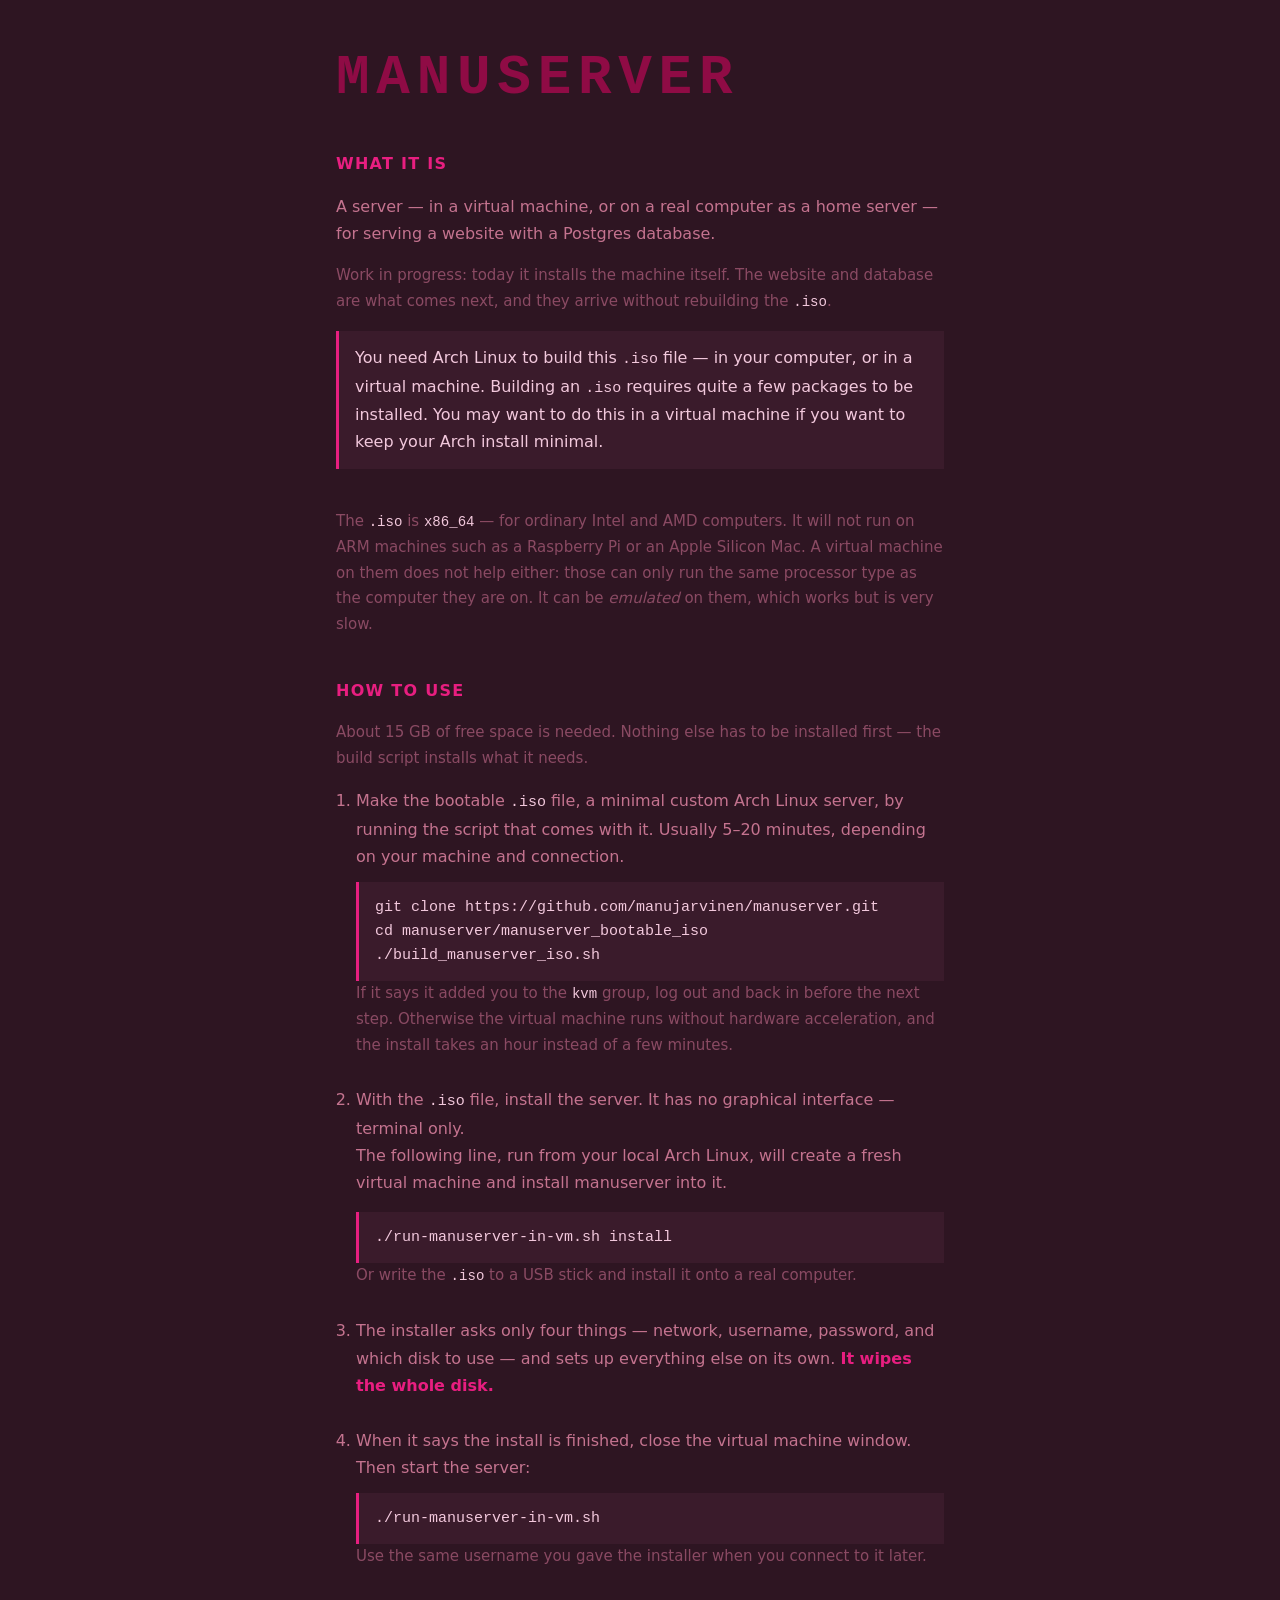
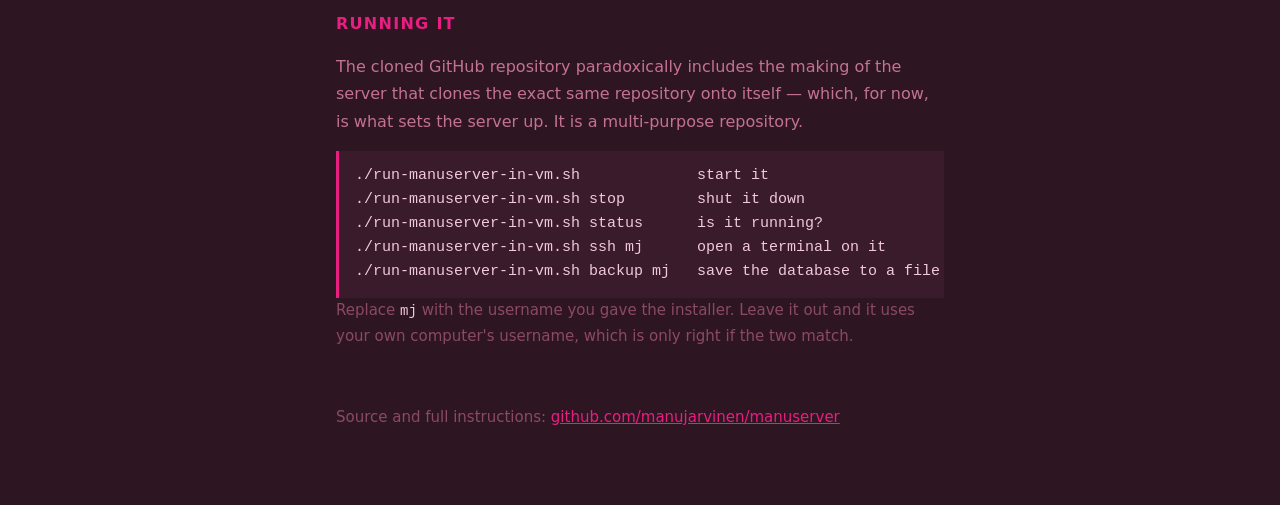
==== manuserver-website/index.html @ 054c1f17 "Promo page: a VM on an ARM machine will not run this either Saying only "not ARM" invites the obviou" ====
<!doctype html>
<html lang="en">
<head>
<meta charset="utf-8">
<meta name="viewport" content="width=device-width, initial-scale=1">
<title>manuserver</title>
<style>
  :root {
    --bg: #2E1522;
    --panel: #3A1B2B;
    --logo: #8F0B45;
    --body: #C4738F;
    --heading: #E81E80;
    --code: #F2C8DC;
    --dim: #8A4A63;
  }
  * { box-sizing: border-box; }
  body {
    margin: 0;
    padding: 3rem 1.25rem 5rem;
    background: var(--bg);
    color: var(--body);
    font: 1rem/1.7 system-ui, -apple-system, "Segoe UI", Roboto, sans-serif;
  }
  main { max-width: 38rem; margin: 0 auto; }

  h1 {
    margin: 0 0 2.5rem;
    color: var(--logo);
    font-family: ui-monospace, SFMono-Regular, Menlo, Consolas, monospace;
    font-size: clamp(2rem, 10vw, 3.5rem);
    letter-spacing: 0.12em;
    line-height: 1.1;
  }
  h2 {
    margin: 2.5rem 0 1rem;
    color: var(--heading);
    font-size: 1rem;
    letter-spacing: 0.08em;
    text-transform: uppercase;
  }
  p { margin: 0 0 1rem; }
  ol { margin: 0; padding-left: 1.25rem; }
  ol > li { margin-bottom: 1.75rem; }

  /* Commands you type. Monospace, and scrollable rather than wrapped, so a
     long command is never silently broken across lines. */
  pre {
    margin: 0.75rem 0 0;
    padding: 0.85rem 1rem;
    overflow-x: auto;
    background: var(--panel);
    border-left: 3px solid var(--heading);
    color: var(--code);
    font-family: ui-monospace, SFMono-Regular, Menlo, Consolas, monospace;
    font-size: 0.9375rem;
    line-height: 1.6;
  }
  code {
    color: var(--code);
    font-family: ui-monospace, SFMono-Regular, Menlo, Consolas, monospace;
    font-size: 0.9375em;
  }
  strong { color: var(--heading); font-weight: 700; }
  /* The one prerequisite, stated before anything else is read. */
  .requirement {
    margin: 0 0 2.5rem;
    padding: 0.85rem 1rem;
    background: var(--panel);
    border-left: 3px solid var(--heading);
    color: var(--code);
  }
  .note { color: var(--dim); font-size: 0.9375rem; }
  footer { margin-top: 3.5rem; color: var(--dim); font-size: 0.9375rem; }
  a { color: var(--heading); }
</style>
</head>
<body>
<main>

  <h1>MANUSERVER</h1>

  <h2>What it is</h2>
  <p>
    A server — in a virtual machine, or on a real computer as a home server —
    for serving a website with a Postgres database.
  </p>
  <p class="note">
    Work in progress: today it installs the machine itself. The website and
    database are what comes next, and they arrive without rebuilding the
    <code>.iso</code>.
  </p>

  <p class="requirement">
    You need Arch Linux to build this <code>.iso</code> file — in your
    computer, or in a virtual machine. Building an <code>.iso</code> requires
    quite a few packages to be installed. You may want to do this in a virtual
    machine if you want to keep your Arch install minimal.
  </p>
  <p class="note">
    The <code>.iso</code> is <code>x86_64</code> — for ordinary Intel and AMD
    computers. It will not run on ARM machines such as a Raspberry Pi or an
    Apple Silicon Mac. A virtual machine on them does not help either: those
    can only run the same processor type as the computer they are on. It can
    be <em>emulated</em> on them, which works but is very slow.
  </p>

  <h2>How to use</h2>
  <p class="note">
    About 15 GB of free space is needed. Nothing else has to be installed
    first — the build script installs what it needs.
  </p>
  <ol>
    <li>
      Make the bootable <code>.iso</code> file, a minimal custom Arch Linux
      server, by running the script that comes with it. Usually 5–20 minutes,
      depending on your machine and connection.
<pre>git clone https://github.com/manujarvinen/manuserver.git
cd manuserver/manuserver_bootable_iso
./build_manuserver_iso.sh</pre>
      <p class="note">
        If it says it added you to the <code>kvm</code> group, log out and back
        in before the next step. Otherwise the virtual machine runs without
        hardware acceleration, and the install takes an hour instead of a few
        minutes.
      </p>
    </li>
    <li>
      With the <code>.iso</code> file, install the server. It has no graphical
      interface — terminal only.
      <p>
        The following line, run from your local Arch Linux, will create a
        fresh virtual machine and install manuserver into it.
      </p>
<pre>./run-manuserver-in-vm.sh install</pre>
      <p class="note">
        Or write the <code>.iso</code> to a USB stick and install it onto a
        real computer.
      </p>
    </li>
    <li>
      The installer asks only four things — network, username, password, and
      which disk to use — and sets up everything else on its own.
      <strong>It wipes the whole disk.</strong>
    </li>
    <li>
      When it says the install is finished, close the virtual machine window.
      Then start the server:
<pre>./run-manuserver-in-vm.sh</pre>
      <p class="note">
        Use the same username you gave the installer when you connect to it
        later.
      </p>
    </li>
  </ol>

  <h2>Running it</h2>
  <p>
    The cloned GitHub repository paradoxically includes the making of the
    server that clones the exact same repository onto itself — which, for now,
    is what sets the server up. It is a multi-purpose repository.
  </p>
<pre>./run-manuserver-in-vm.sh             start it
./run-manuserver-in-vm.sh stop        shut it down
./run-manuserver-in-vm.sh status      is it running?
./run-manuserver-in-vm.sh ssh mj      open a terminal on it
./run-manuserver-in-vm.sh backup mj   save the database to a file</pre>
  <p class="note">
    Replace <code>mj</code> with the username you gave the installer. Leave it
    out and it uses your own computer's username, which is only right if the
    two match.
  </p>

  <footer>
    Source and full instructions:
    <a href="https://github.com/manujarvinen/manuserver">github.com/manujarvinen/manuserver</a>
  </footer>

</main>
</body>
</html>
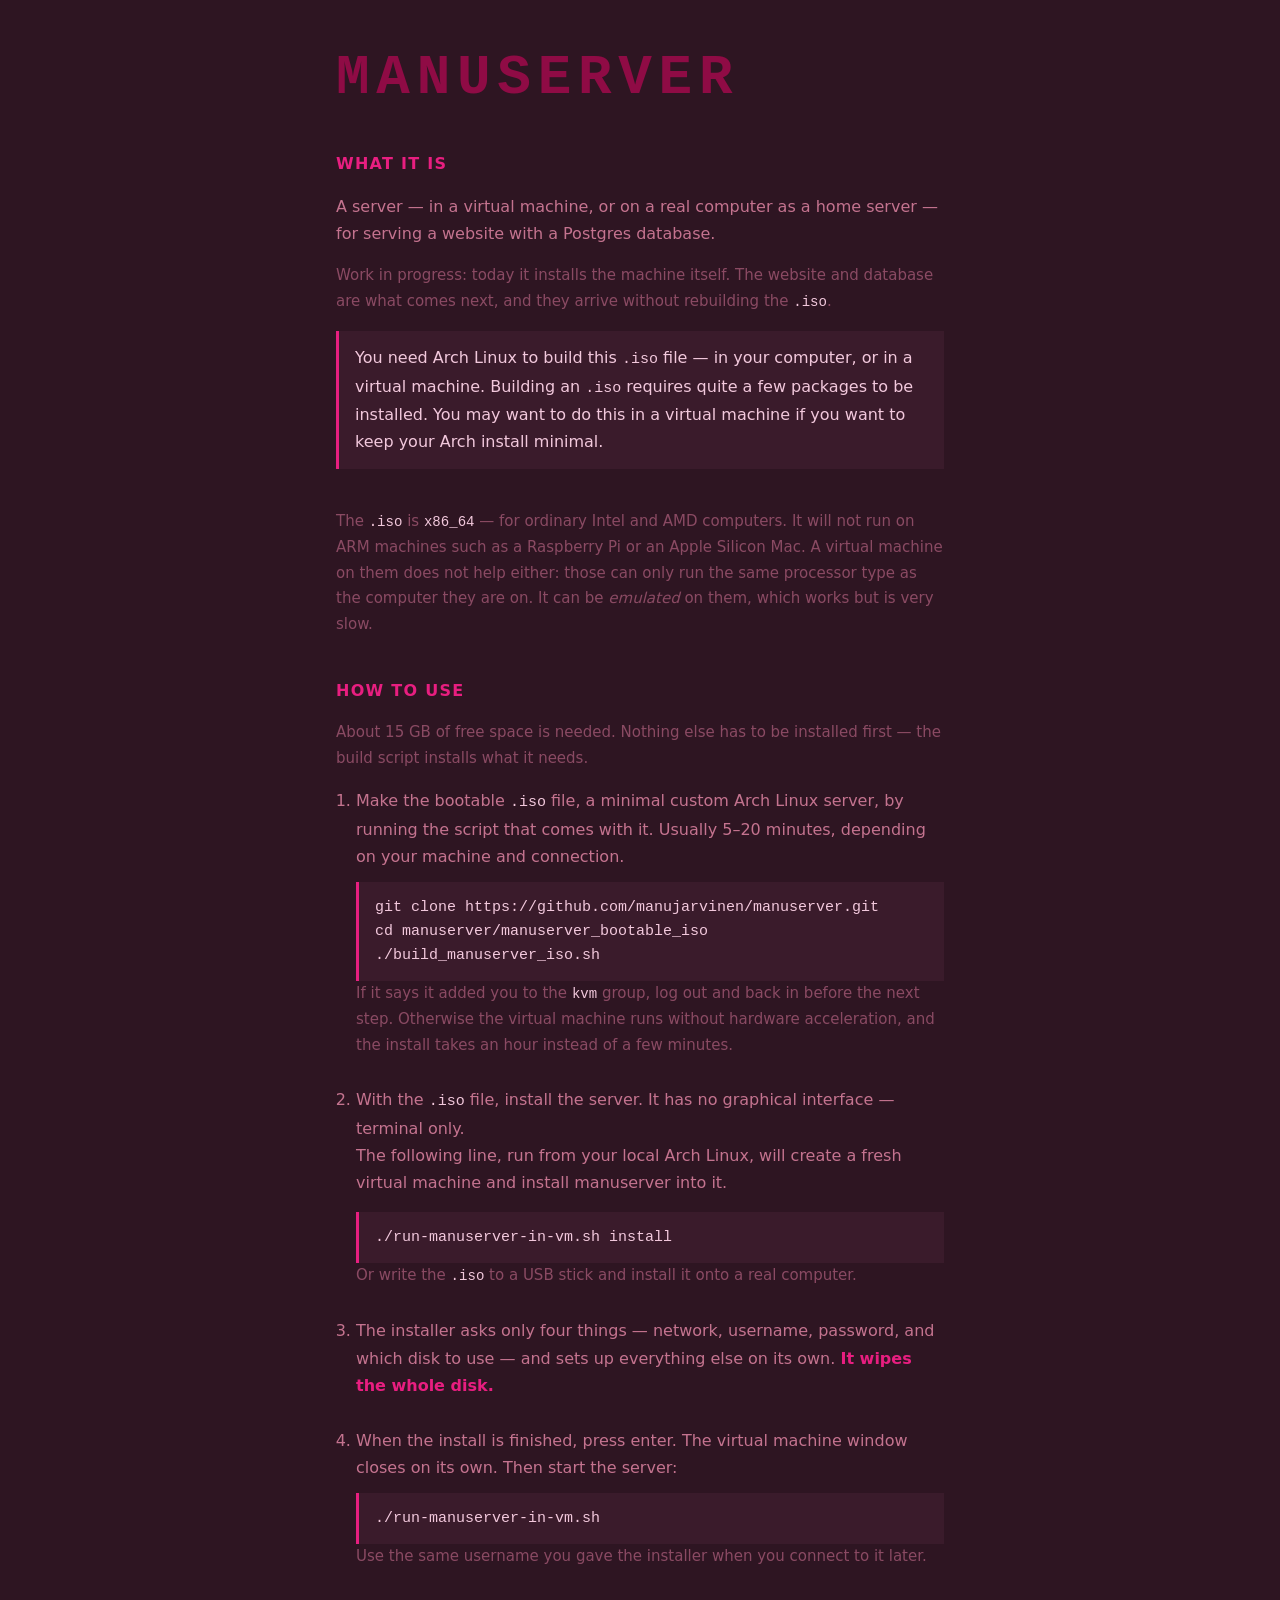
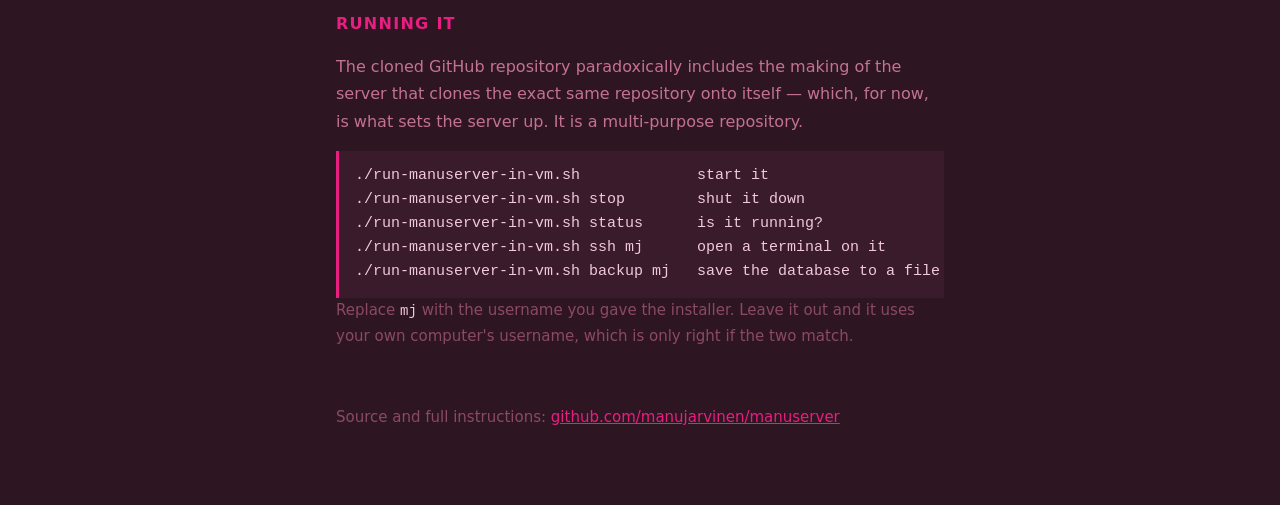
==== commit 634baa23: "Stop the ISO booting again after the install The ISO stays in the virtual drive for the whole instal" ====
--- a/manuserver-website/index.html
+++ b/manuserver-website/index.html
@@ -144,8 +144,8 @@
       <strong>It wipes the whole disk.</strong>
     </li>
     <li>
-      When it says the install is finished, close the virtual machine window.
-      Then start the server:
+      When the install is finished, press enter. The virtual machine window
+      closes on its own. Then start the server:
 <pre>./run-manuserver-in-vm.sh</pre>
       <p class="note">
         Use the same username you gave the installer when you connect to it
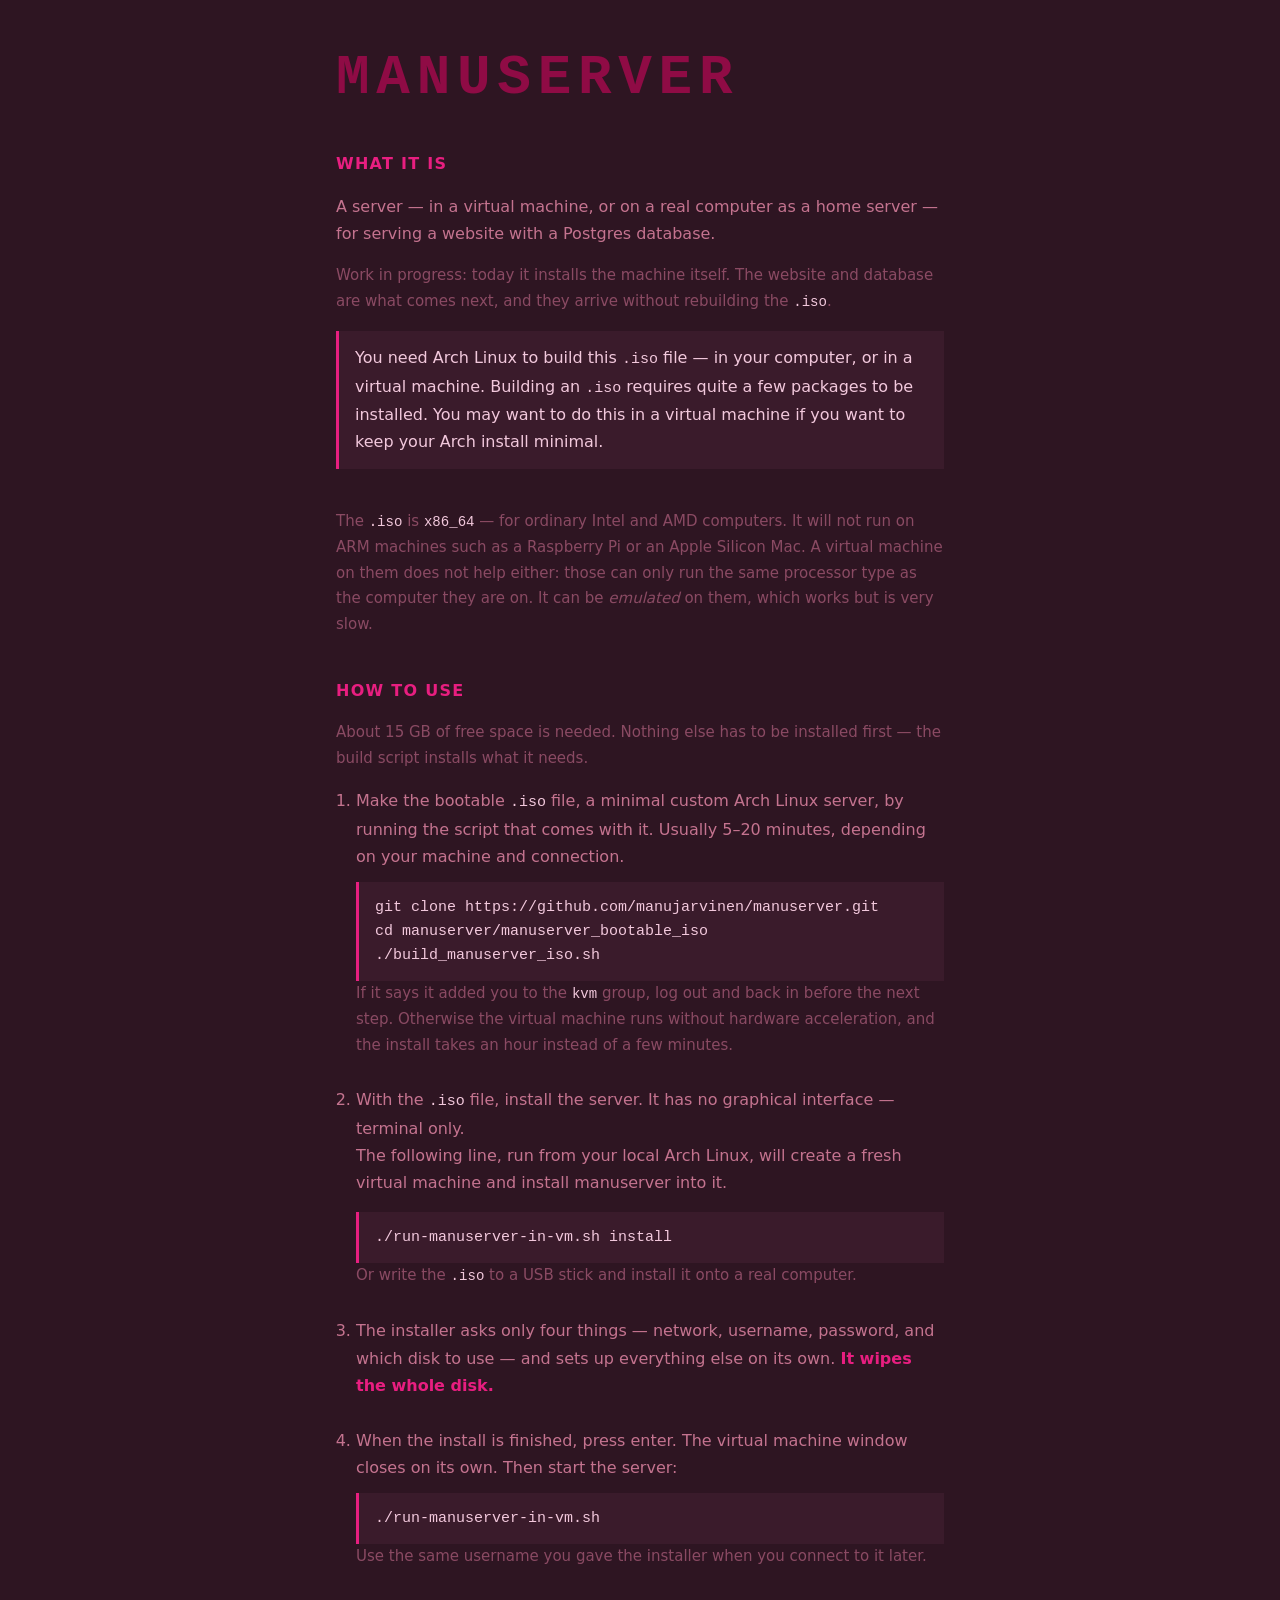
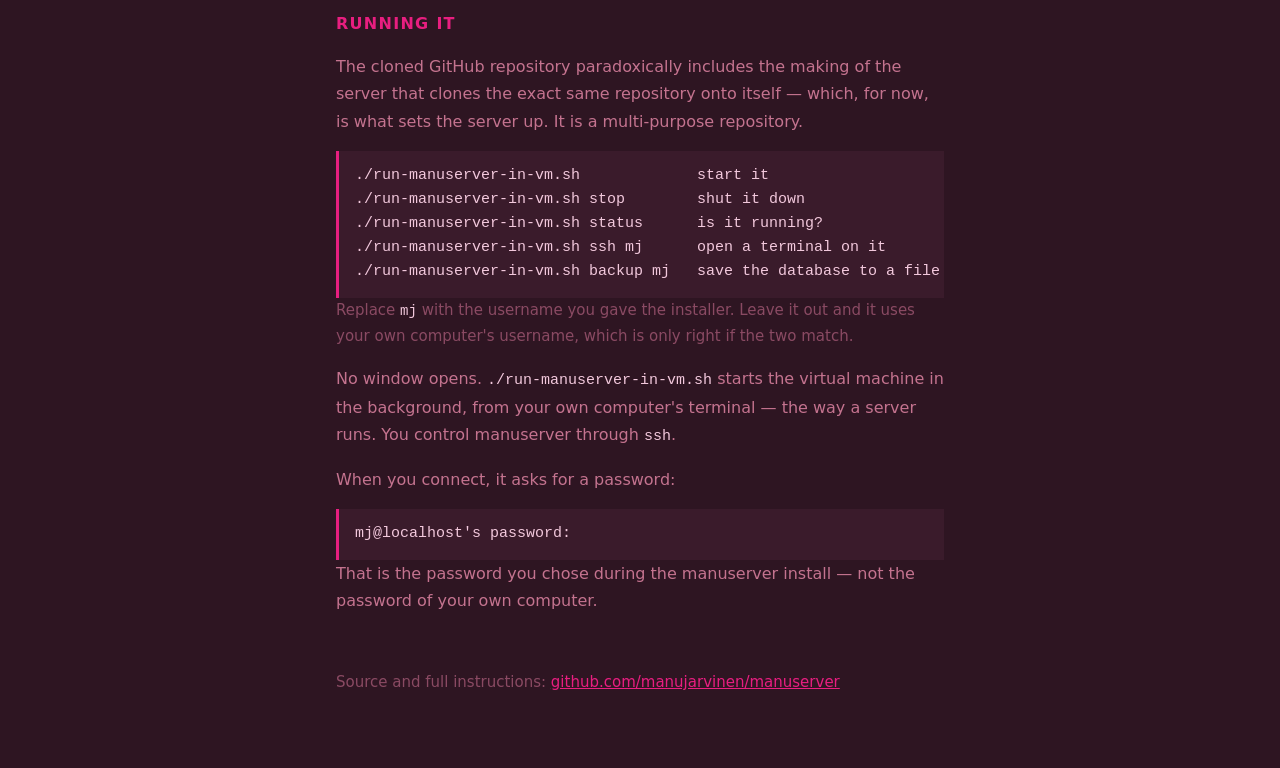
==== commit 06b5f1c9: "Promo page: no window, and whose password ssh wants Two things that look wrong the first time. Nothi" ====
--- a/manuserver-website/index.html
+++ b/manuserver-website/index.html
@@ -171,6 +171,21 @@
     two match.
   </p>
 
+  <p>
+    No window opens. <code>./run-manuserver-in-vm.sh</code> starts the virtual
+    machine in the background, from your own computer's terminal — the way a
+    server runs. You control manuserver through <code>ssh</code>.
+  </p>
+
+  <p>
+    When you connect, it asks for a password:
+  </p>
+<pre>mj@localhost's password:</pre>
+  <p>
+    That is the password you chose during the manuserver install — not the
+    password of your own computer.
+  </p>
+
   <footer>
     Source and full instructions:
     <a href="https://github.com/manujarvinen/manuserver">github.com/manujarvinen/manuserver</a>
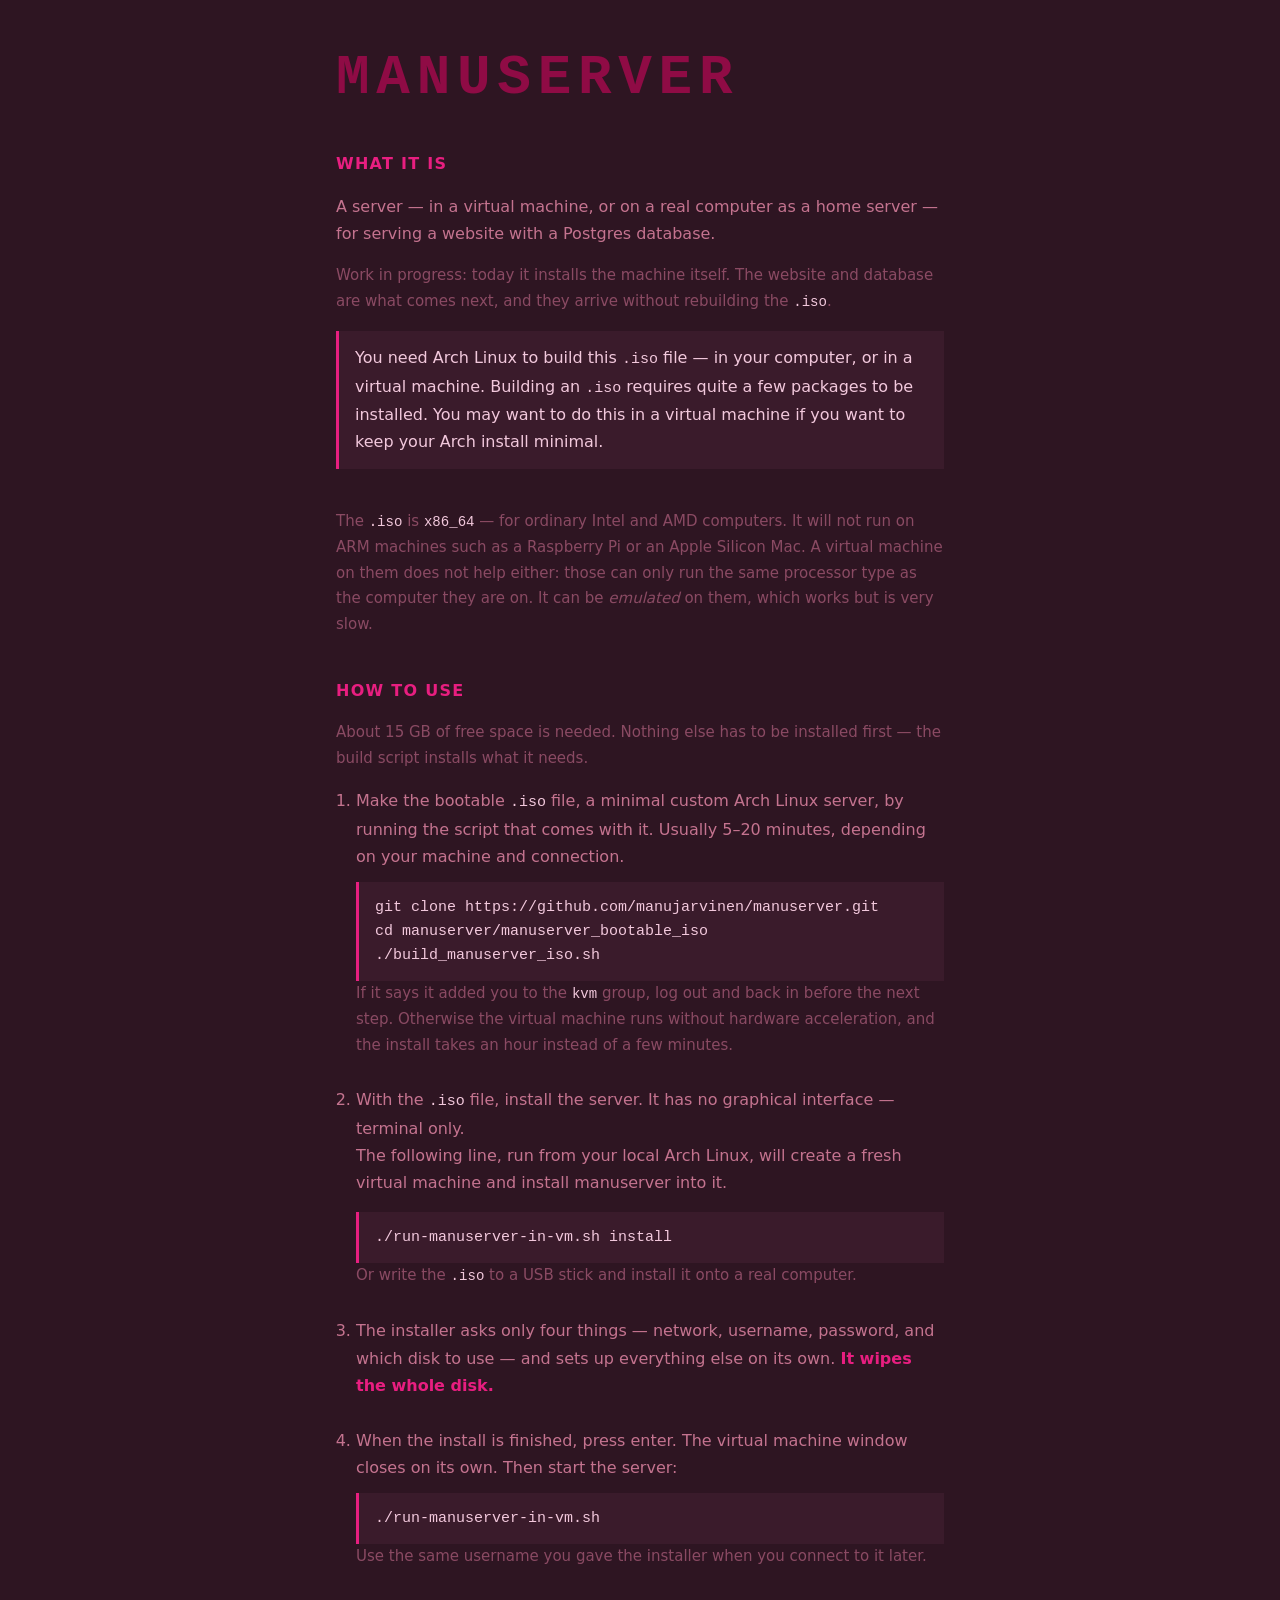
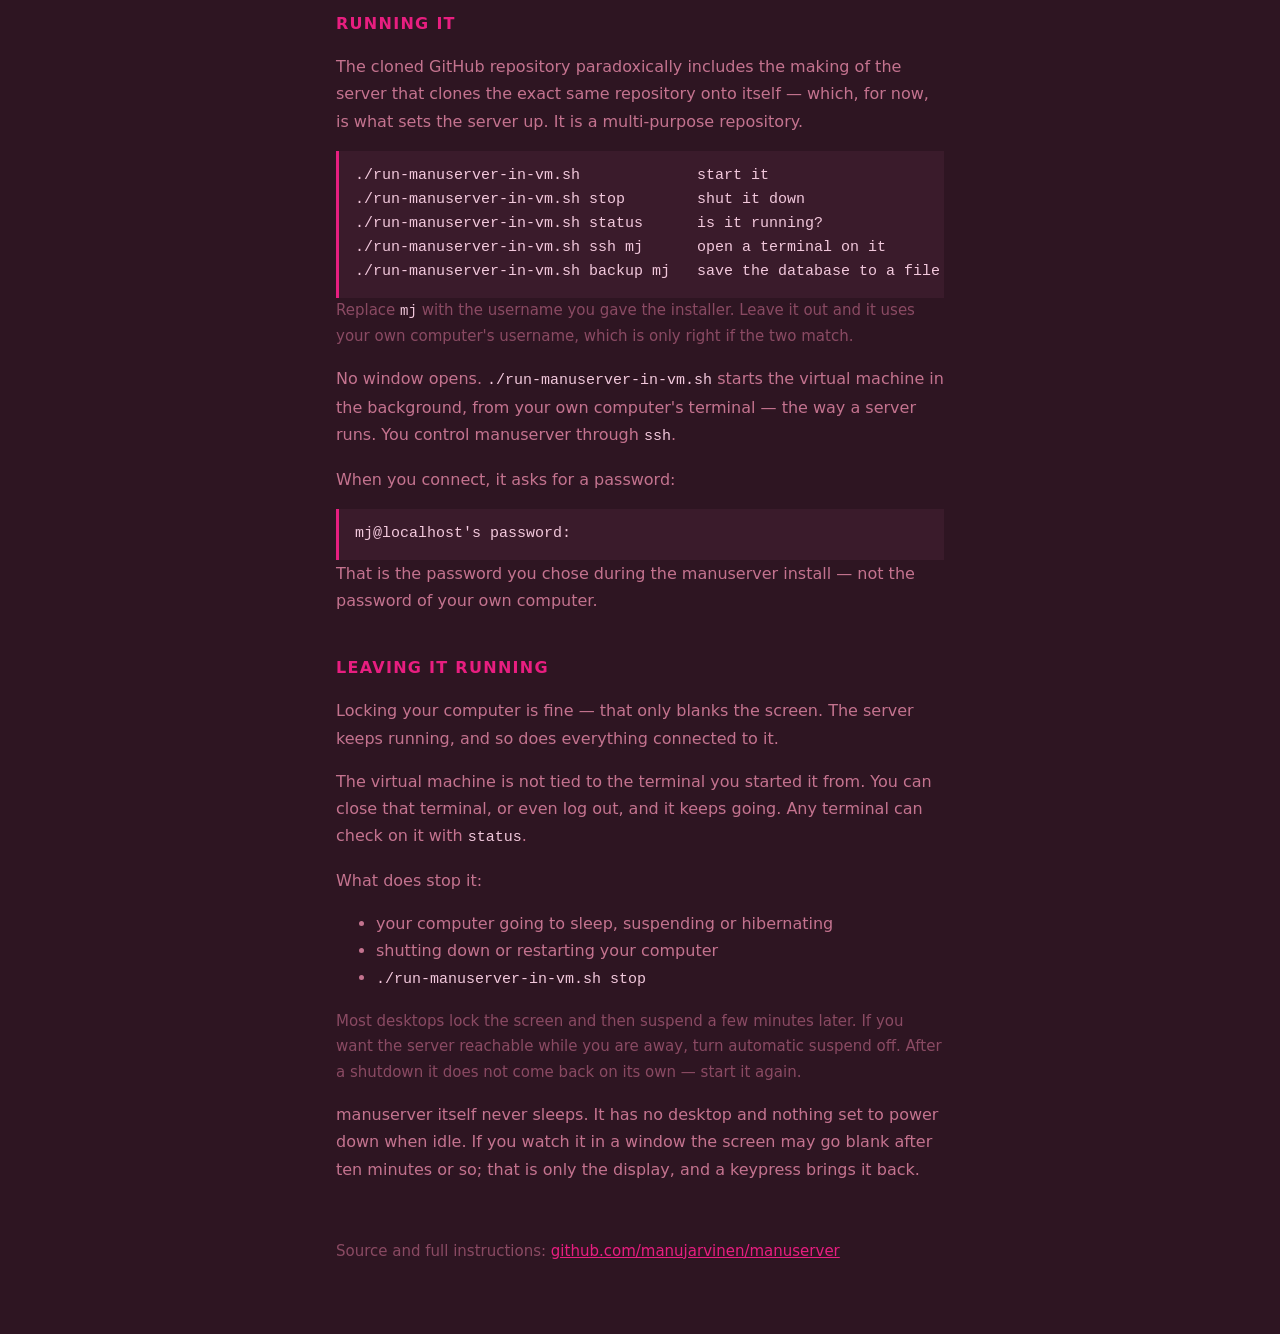
==== commit eef0224d: "Promo page: what keeps the server up, and what takes it down Locking the screen does not stop it, an" ====
--- a/manuserver-website/index.html
+++ b/manuserver-website/index.html
@@ -186,6 +186,33 @@
     password of your own computer.
   </p>
 
+  <h2>Leaving it running</h2>
+  <p>
+    Locking your computer is fine — that only blanks the screen. The server
+    keeps running, and so does everything connected to it.
+  </p>
+  <p>
+    The virtual machine is not tied to the terminal you started it from. You
+    can close that terminal, or even log out, and it keeps going. Any terminal
+    can check on it with <code>status</code>.
+  </p>
+  <p>What does stop it:</p>
+  <ul>
+    <li>your computer going to sleep, suspending or hibernating</li>
+    <li>shutting down or restarting your computer</li>
+    <li><code>./run-manuserver-in-vm.sh stop</code></li>
+  </ul>
+  <p class="note">
+    Most desktops lock the screen and then suspend a few minutes later. If you
+    want the server reachable while you are away, turn automatic suspend off.
+    After a shutdown it does not come back on its own — start it again.
+  </p>
+  <p>
+    manuserver itself never sleeps. It has no desktop and nothing set to power
+    down when idle. If you watch it in a window the screen may go blank after
+    ten minutes or so; that is only the display, and a keypress brings it back.
+  </p>
+
   <footer>
     Source and full instructions:
     <a href="https://github.com/manujarvinen/manuserver">github.com/manujarvinen/manuserver</a>
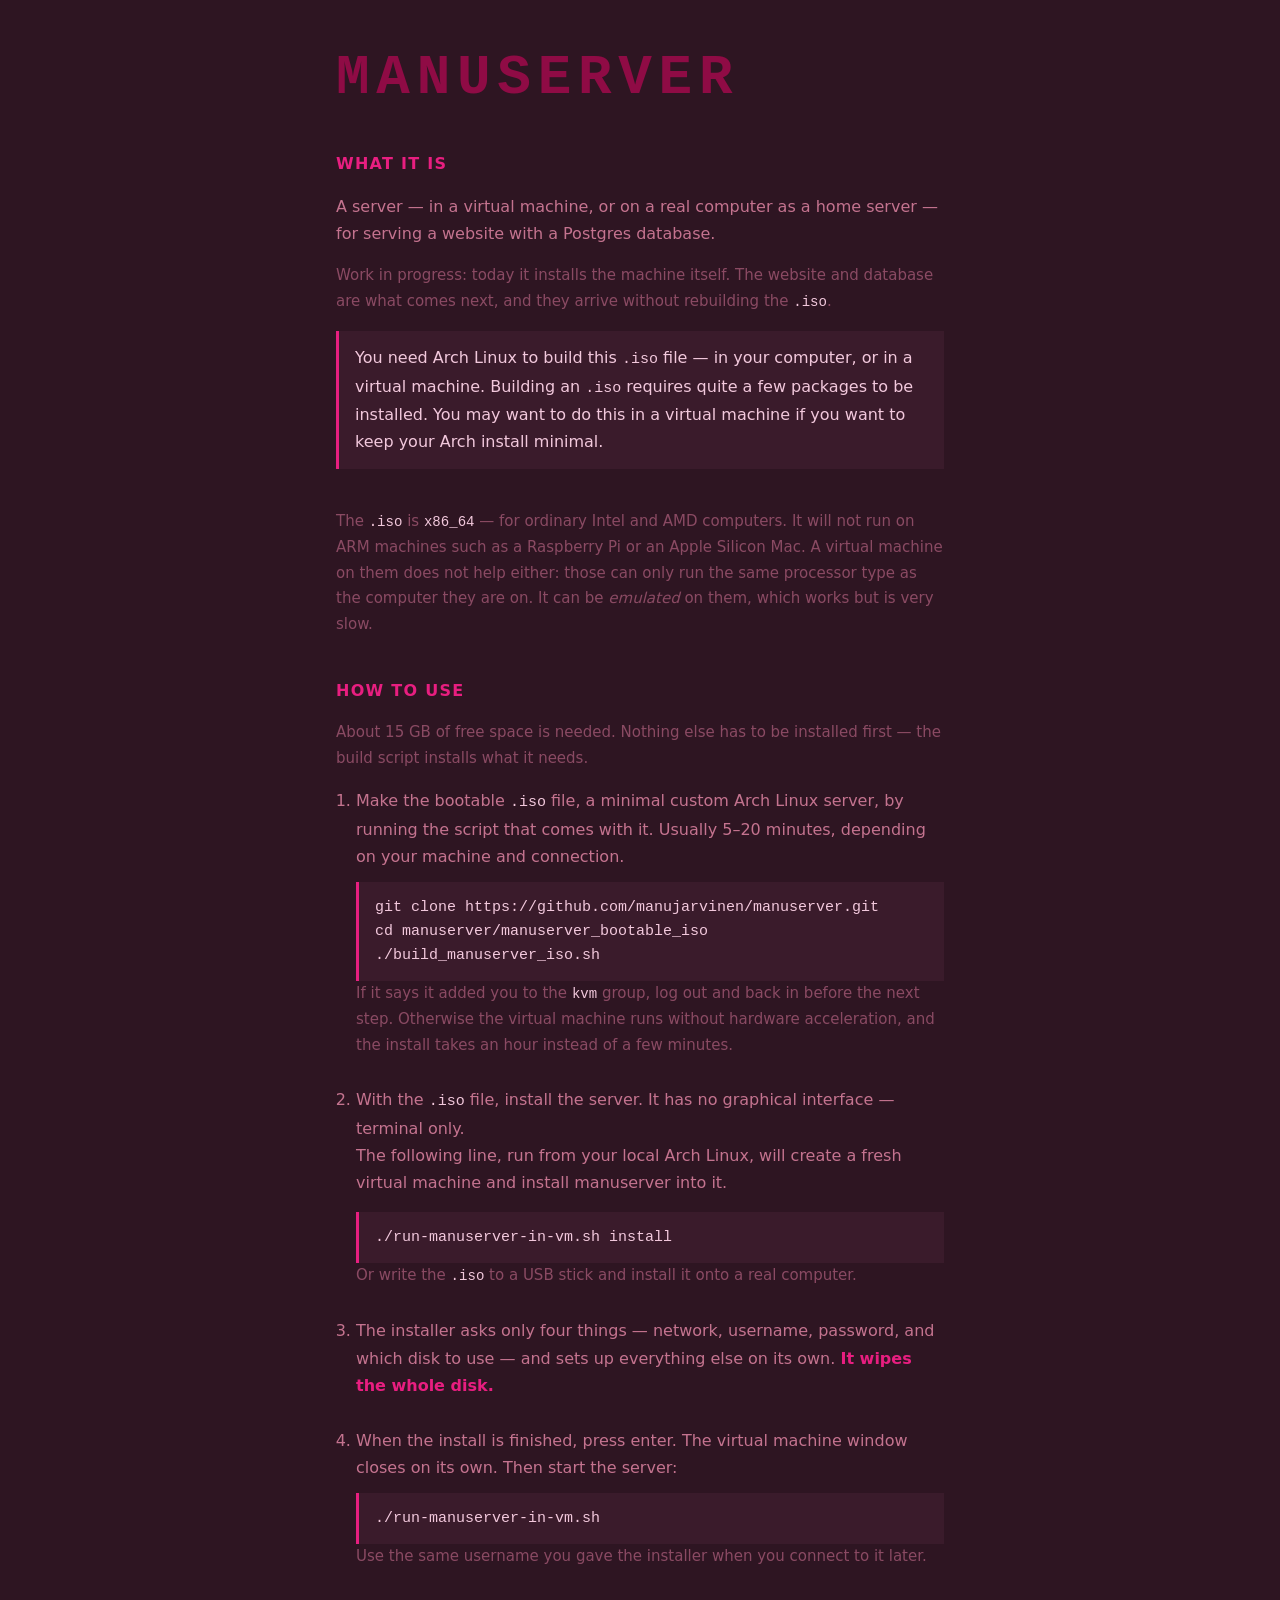
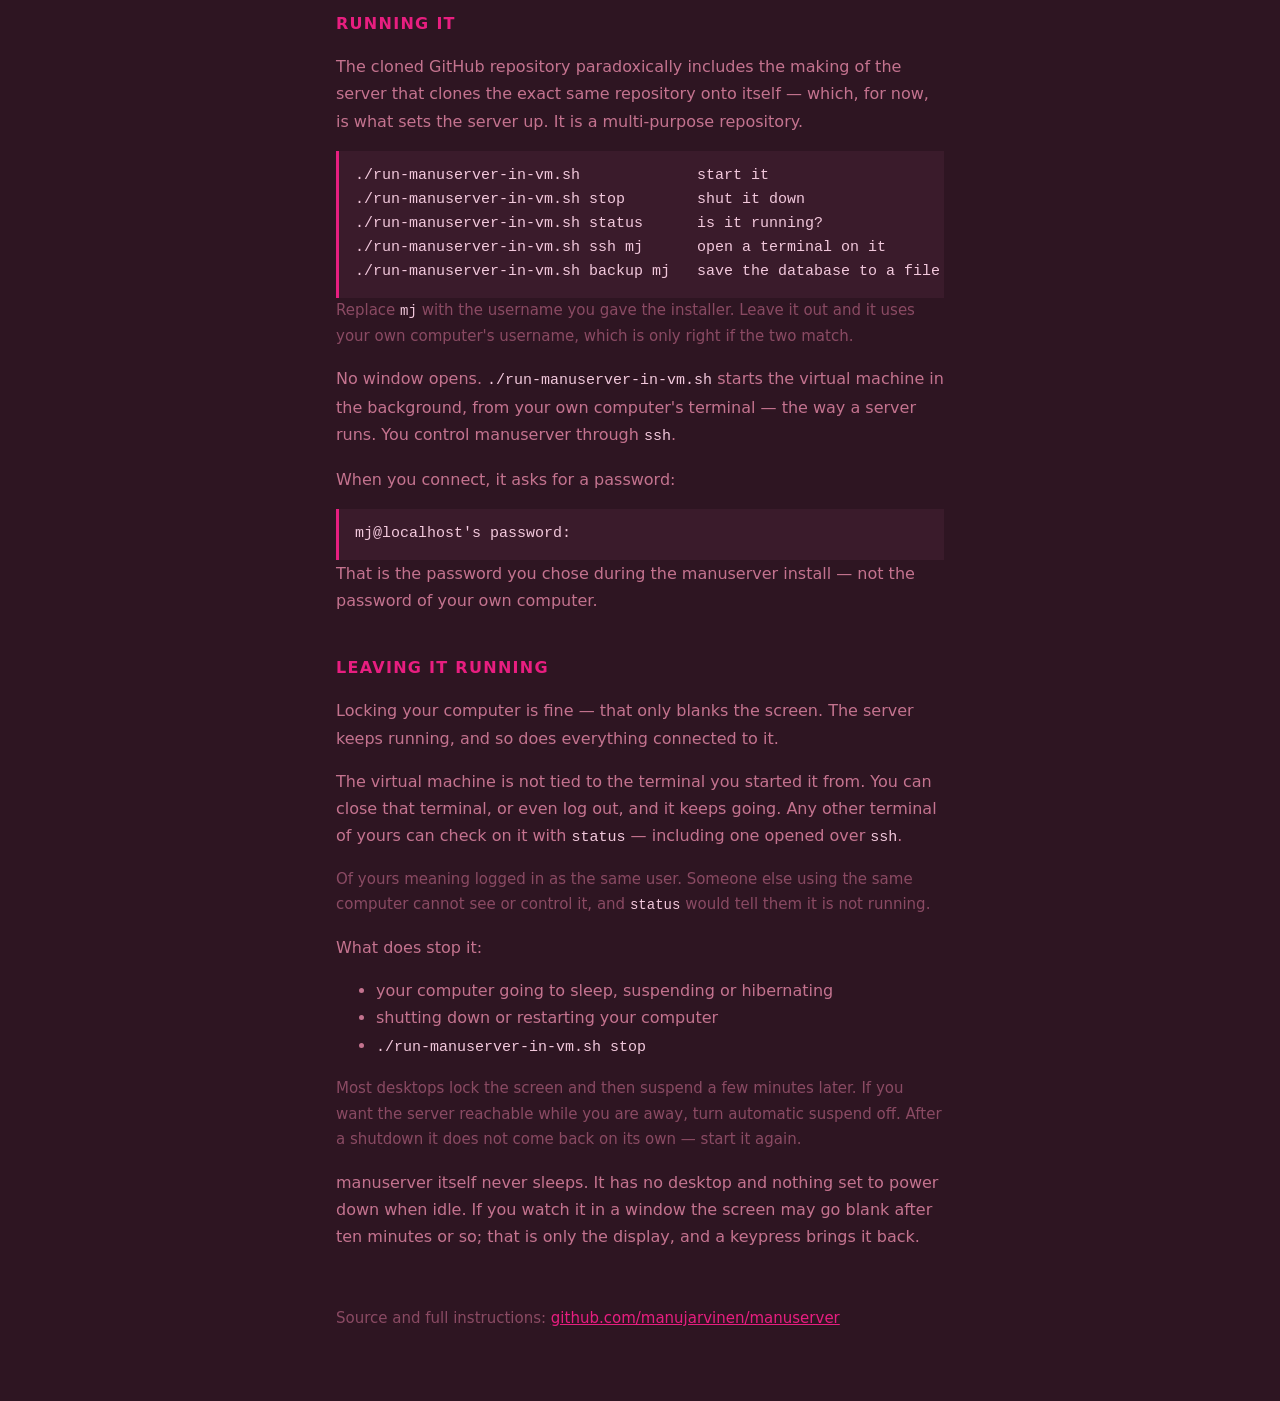
==== commit f8682761: "Promo page: "any terminal" meant any of yours The VM runs as the user who started it, and the status" ====
--- a/manuserver-website/index.html
+++ b/manuserver-website/index.html
@@ -193,8 +193,14 @@
   </p>
   <p>
     The virtual machine is not tied to the terminal you started it from. You
-    can close that terminal, or even log out, and it keeps going. Any terminal
-    can check on it with <code>status</code>.
+    can close that terminal, or even log out, and it keeps going. Any other
+    terminal of yours can check on it with <code>status</code> — including one
+    opened over <code>ssh</code>.
+  </p>
+  <p class="note">
+    Of yours meaning logged in as the same user. Someone else using the same
+    computer cannot see or control it, and <code>status</code> would tell them
+    it is not running.
   </p>
   <p>What does stop it:</p>
   <ul>
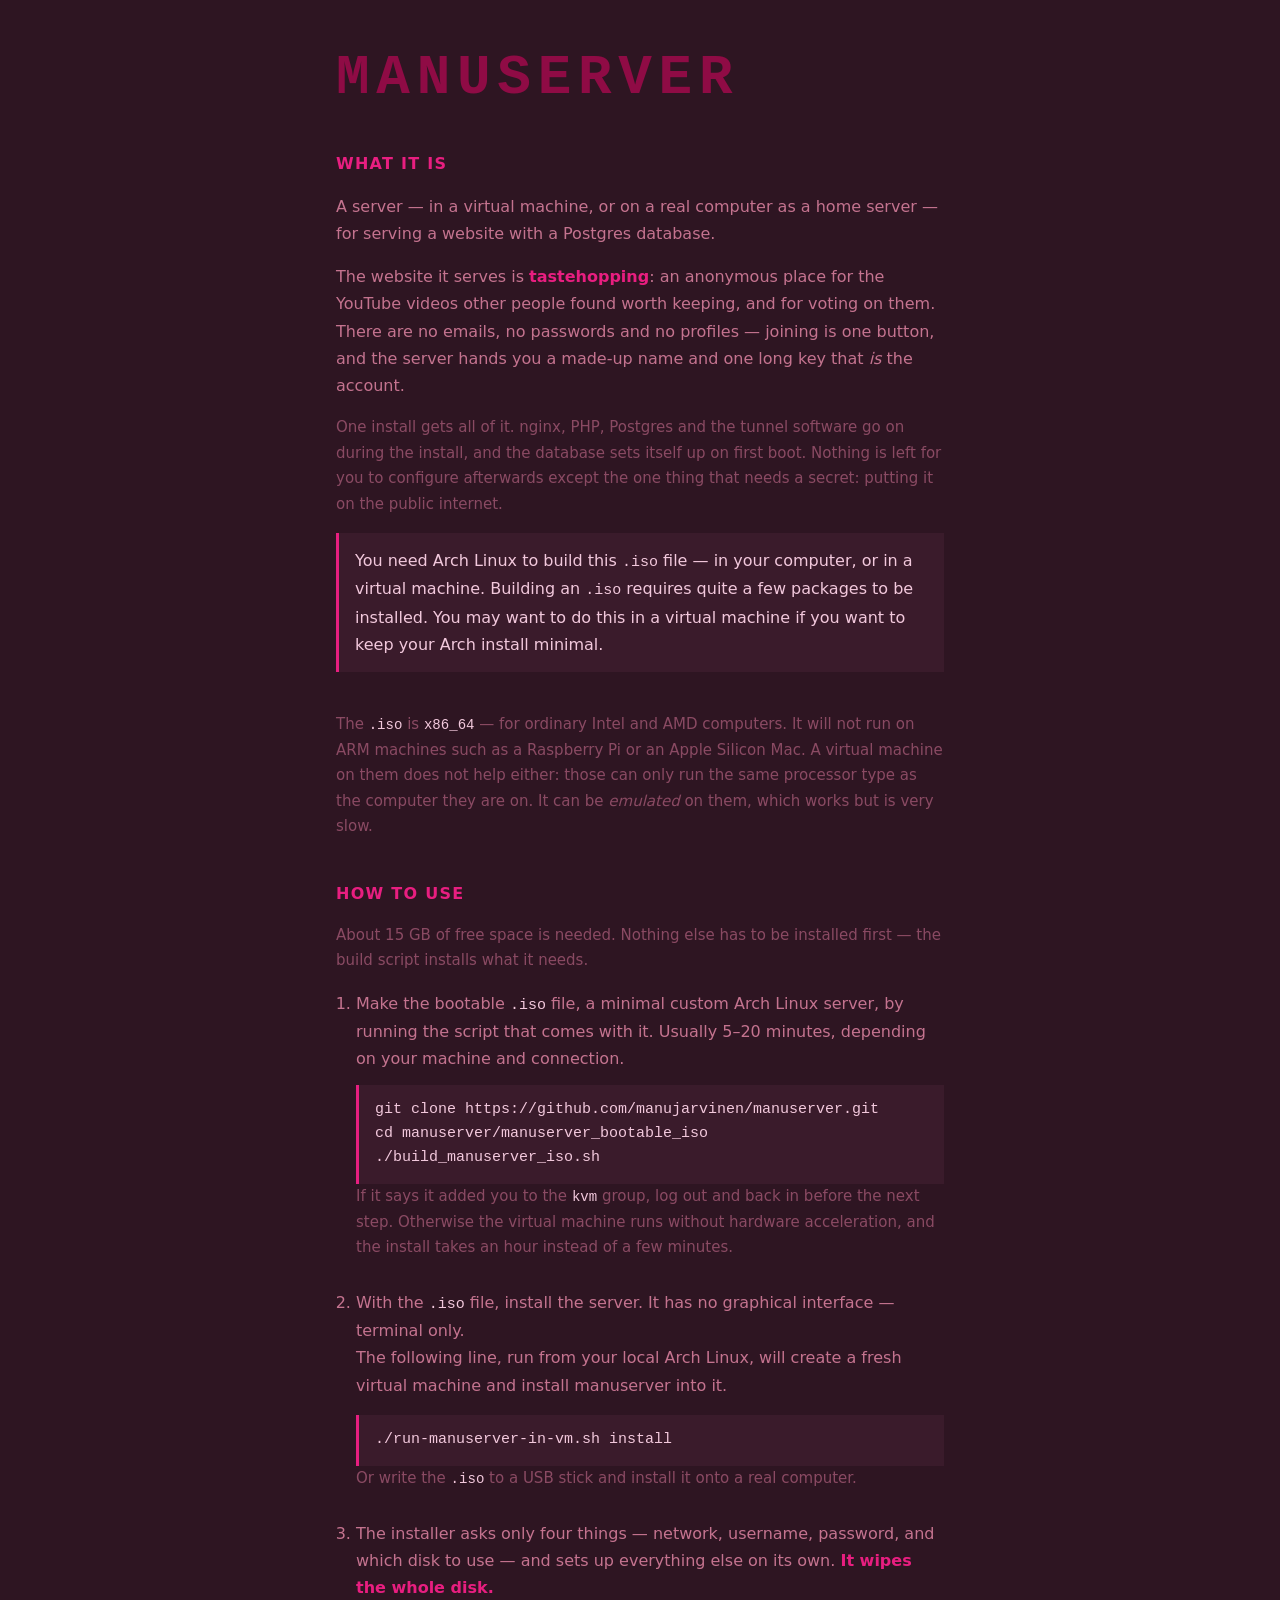
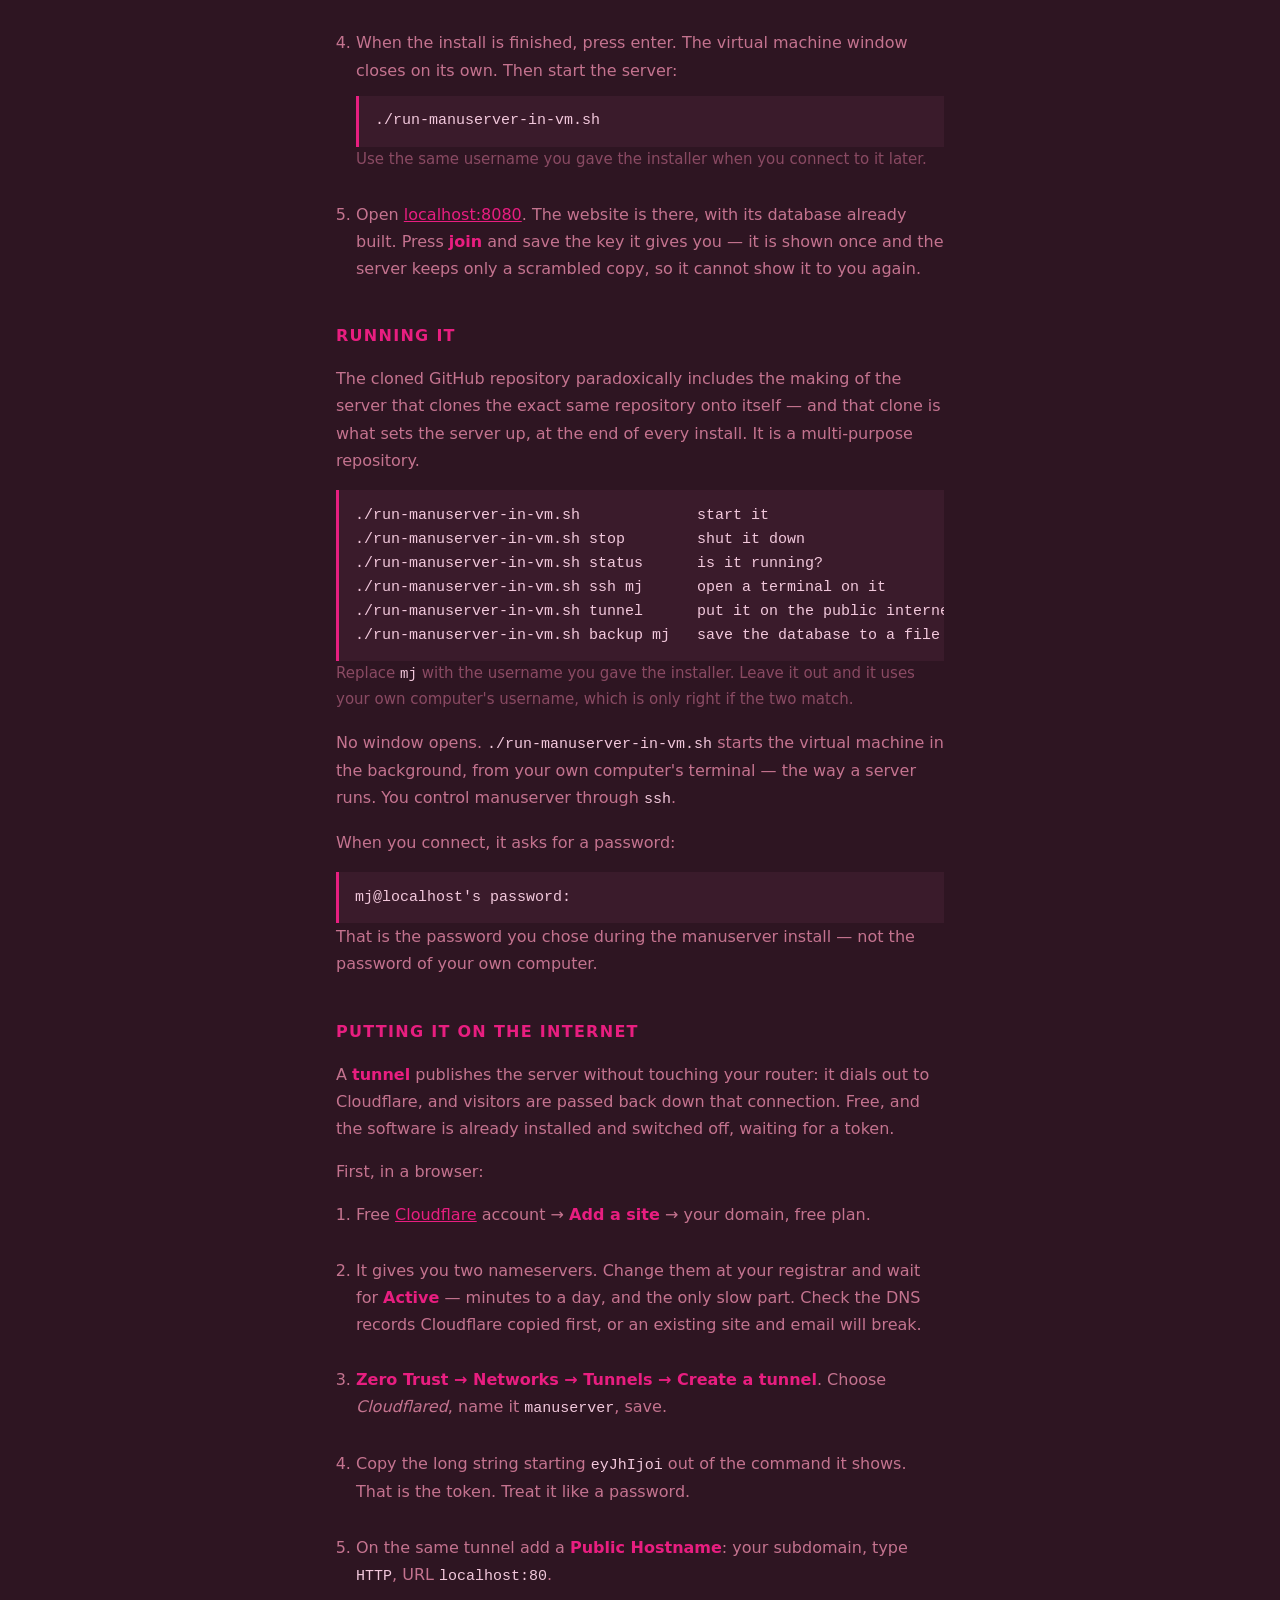
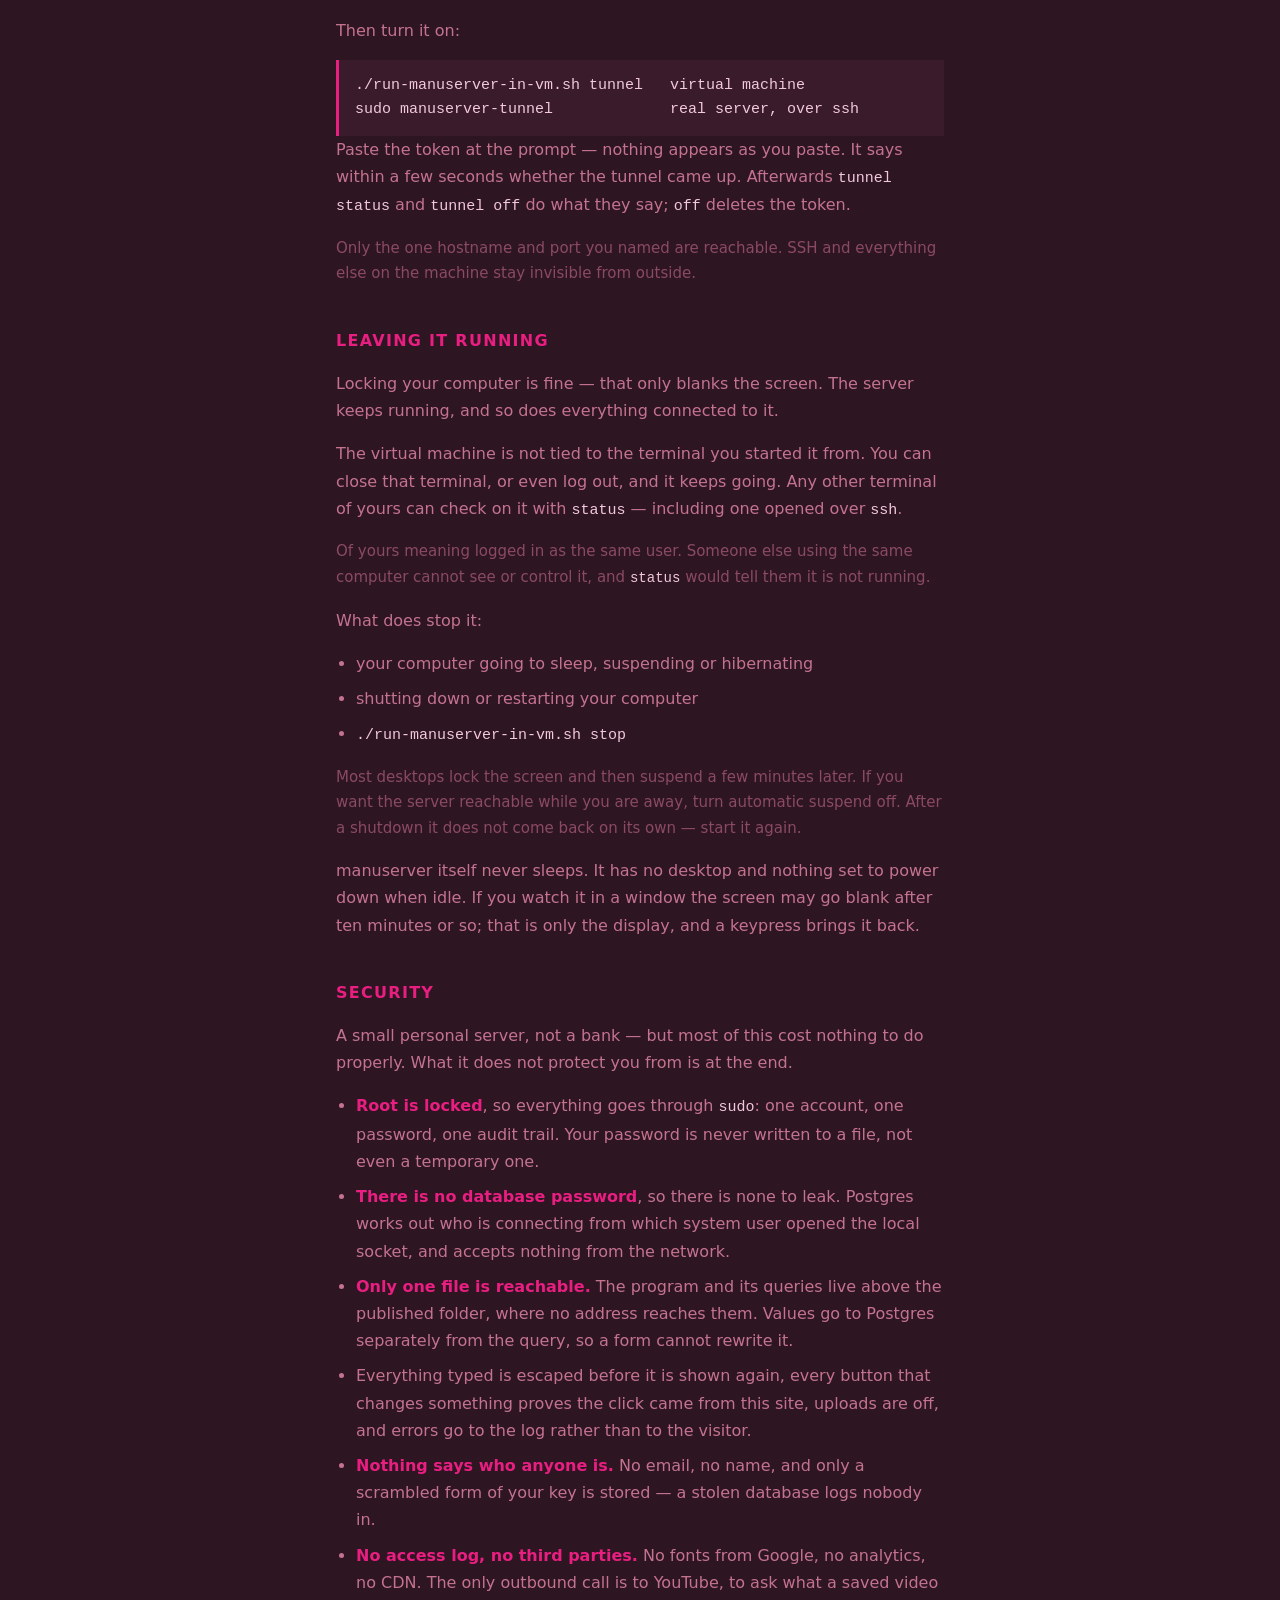
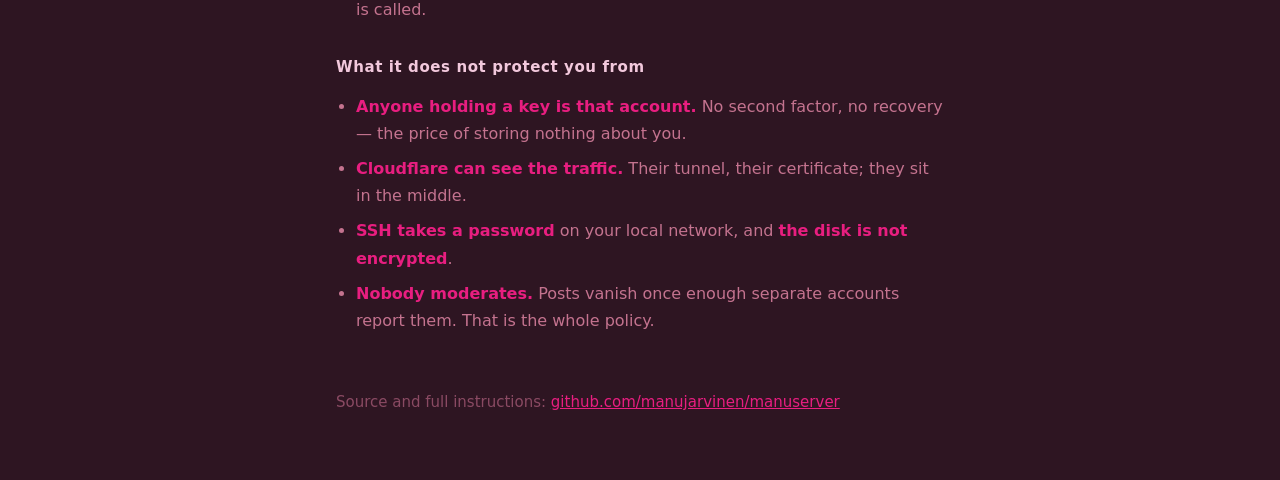
==== commit 1afc384d: "Build tastehopping, and the server that actually runs it The ISO installed bare Arch and stopped. pr" ====
--- a/manuserver-website/index.html
+++ b/manuserver-website/index.html
@@ -3,7 +3,7 @@
 <head>
 <meta charset="utf-8">
 <meta name="viewport" content="width=device-width, initial-scale=1">
-<title>manuserver</title>
+<title>MANUSERVER</title>
 <style>
   :root {
     --bg: #2E1522;
@@ -39,9 +39,17 @@
     letter-spacing: 0.08em;
     text-transform: uppercase;
   }
+  h3 {
+    margin: 2rem 0 0.75rem;
+    color: var(--code);
+    font-size: 0.9375rem;
+    letter-spacing: 0.04em;
+  }
   p { margin: 0 0 1rem; }
   ol { margin: 0; padding-left: 1.25rem; }
   ol > li { margin-bottom: 1.75rem; }
+  ul { margin: 0 0 1rem; padding-left: 1.25rem; }
+  ul > li { margin-bottom: 0.5rem; }
 
   /* Commands you type. Monospace, and scrollable rather than wrapped, so a
      long command is never silently broken across lines. */
@@ -85,10 +93,18 @@
     A server — in a virtual machine, or on a real computer as a home server —
     for serving a website with a Postgres database.
   </p>
-  <p class="note">
-    Work in progress: today it installs the machine itself. The website and
-    database are what comes next, and they arrive without rebuilding the
-    <code>.iso</code>.
+  <p>
+    The website it serves is <strong>tastehopping</strong>: an anonymous place
+    for the YouTube videos other people found worth keeping, and for voting on
+    them. There are no emails, no passwords and no profiles — joining is one
+    button, and the server hands you a made-up name and one long key that
+    <em>is</em> the account.
+  </p>
+  <p class="note">
+    One install gets all of it. nginx, PHP, Postgres and the tunnel software
+    go on during the install, and the database sets itself up on first boot.
+    Nothing is left for you to configure afterwards except the one thing that
+    needs a secret: putting it on the public internet.
   </p>
 
   <p class="requirement">
@@ -152,18 +168,26 @@
         later.
       </p>
     </li>
+    <li>
+      Open <a href="http://localhost:8080">localhost:8080</a>. The website is
+      there, with its database already built. Press <strong>join</strong> and
+      save the key it gives you — it is shown once and the server keeps only a
+      scrambled copy, so it cannot show it to you again.
+    </li>
   </ol>
 
   <h2>Running it</h2>
   <p>
     The cloned GitHub repository paradoxically includes the making of the
-    server that clones the exact same repository onto itself — which, for now,
-    is what sets the server up. It is a multi-purpose repository.
+    server that clones the exact same repository onto itself — and that clone
+    is what sets the server up, at the end of every install. It is a
+    multi-purpose repository.
   </p>
 <pre>./run-manuserver-in-vm.sh             start it
 ./run-manuserver-in-vm.sh stop        shut it down
 ./run-manuserver-in-vm.sh status      is it running?
 ./run-manuserver-in-vm.sh ssh mj      open a terminal on it
+./run-manuserver-in-vm.sh tunnel      put it on the public internet
 ./run-manuserver-in-vm.sh backup mj   save the database to a file</pre>
   <p class="note">
     Replace <code>mj</code> with the username you gave the installer. Leave it
@@ -184,6 +208,54 @@
   <p>
     That is the password you chose during the manuserver install — not the
     password of your own computer.
+  </p>
+
+  <h2>Putting it on the internet</h2>
+  <p>
+    A <strong>tunnel</strong> publishes the server without touching your
+    router: it dials out to Cloudflare, and visitors are passed back down that
+    connection. Free, and the software is already installed and switched off,
+    waiting for a token.
+  </p>
+
+  <p>First, in a browser:</p>
+  <ol>
+    <li>
+      Free <a href="https://cloudflare.com">Cloudflare</a> account →
+      <strong>Add a site</strong> → your domain, free plan.
+    </li>
+    <li>
+      It gives you two nameservers. Change them at your registrar and wait for
+      <strong>Active</strong> — minutes to a day, and the only slow part. Check
+      the DNS records Cloudflare copied first, or an existing site and email
+      will break.
+    </li>
+    <li>
+      <strong>Zero Trust → Networks → Tunnels → Create a tunnel</strong>.
+      Choose <em>Cloudflared</em>, name it <code>manuserver</code>, save.
+    </li>
+    <li>
+      Copy the long string starting <code>eyJhIjoi</code> out of the command it
+      shows. That is the token. Treat it like a password.
+    </li>
+    <li>
+      On the same tunnel add a <strong>Public Hostname</strong>: your
+      subdomain, type <code>HTTP</code>, URL <code>localhost:80</code>.
+    </li>
+  </ol>
+
+  <p>Then turn it on:</p>
+<pre>./run-manuserver-in-vm.sh tunnel   virtual machine
+sudo manuserver-tunnel             real server, over ssh</pre>
+  <p>
+    Paste the token at the prompt — nothing appears as you paste. It says
+    within a few seconds whether the tunnel came up. Afterwards
+    <code>tunnel status</code> and <code>tunnel off</code> do what they say;
+    <code>off</code> deletes the token.
+  </p>
+  <p class="note">
+    Only the one hostname and port you named are reachable. SSH and everything
+    else on the machine stay invisible from outside.
   </p>
 
   <h2>Leaving it running</h2>
@@ -219,6 +291,64 @@
     ten minutes or so; that is only the display, and a keypress brings it back.
   </p>
 
+  <h2>Security</h2>
+  <p>
+    A small personal server, not a bank — but most of this cost nothing to do
+    properly. What it does not protect you from is at the end.
+  </p>
+
+  <ul>
+    <li>
+      <strong>Root is locked</strong>, so everything goes through
+      <code>sudo</code>: one account, one password, one audit trail. Your
+      password is never written to a file, not even a temporary one.
+    </li>
+    <li>
+      <strong>There is no database password</strong>, so there is none to leak.
+      Postgres works out who is connecting from which system user opened the
+      local socket, and accepts nothing from the network.
+    </li>
+    <li>
+      <strong>Only one file is reachable.</strong> The program and its queries
+      live above the published folder, where no address reaches them. Values go
+      to Postgres separately from the query, so a form cannot rewrite it.
+    </li>
+    <li>
+      Everything typed is escaped before it is shown again, every button that
+      changes something proves the click came from this site, uploads are off,
+      and errors go to the log rather than to the visitor.
+    </li>
+    <li>
+      <strong>Nothing says who anyone is.</strong> No email, no name, and only
+      a scrambled form of your key is stored — a stolen database logs nobody in.
+    </li>
+    <li>
+      <strong>No access log, no third parties.</strong> No fonts from Google,
+      no analytics, no CDN. The only outbound call is to YouTube, to ask what a
+      saved video is called.
+    </li>
+  </ul>
+
+  <h3>What it does not protect you from</h3>
+  <ul>
+    <li>
+      <strong>Anyone holding a key is that account.</strong> No second factor,
+      no recovery — the price of storing nothing about you.
+    </li>
+    <li>
+      <strong>Cloudflare can see the traffic.</strong> Their tunnel, their
+      certificate; they sit in the middle.
+    </li>
+    <li>
+      <strong>SSH takes a password</strong> on your local network, and
+      <strong>the disk is not encrypted</strong>.
+    </li>
+    <li>
+      <strong>Nobody moderates.</strong> Posts vanish once enough separate
+      accounts report them. That is the whole policy.
+    </li>
+  </ul>
+
   <footer>
     Source and full instructions:
     <a href="https://github.com/manujarvinen/manuserver">github.com/manujarvinen/manuserver</a>
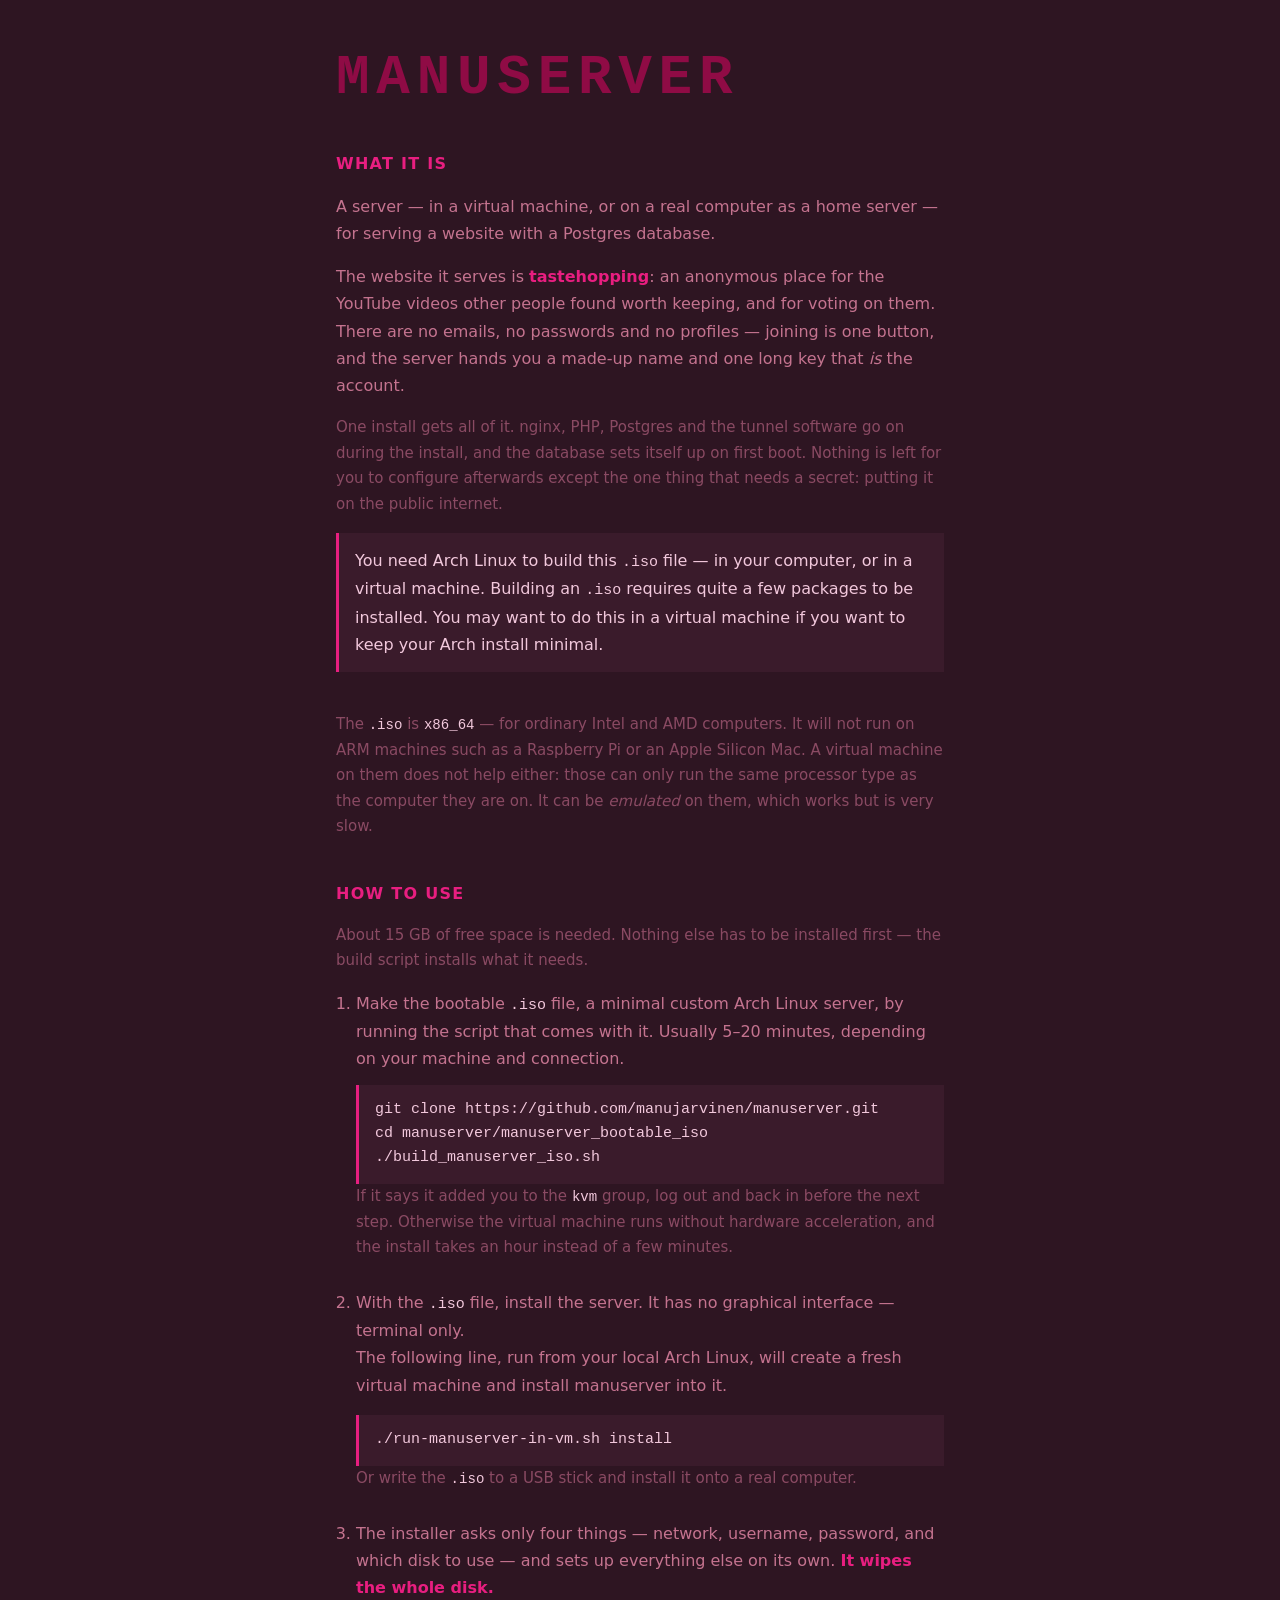
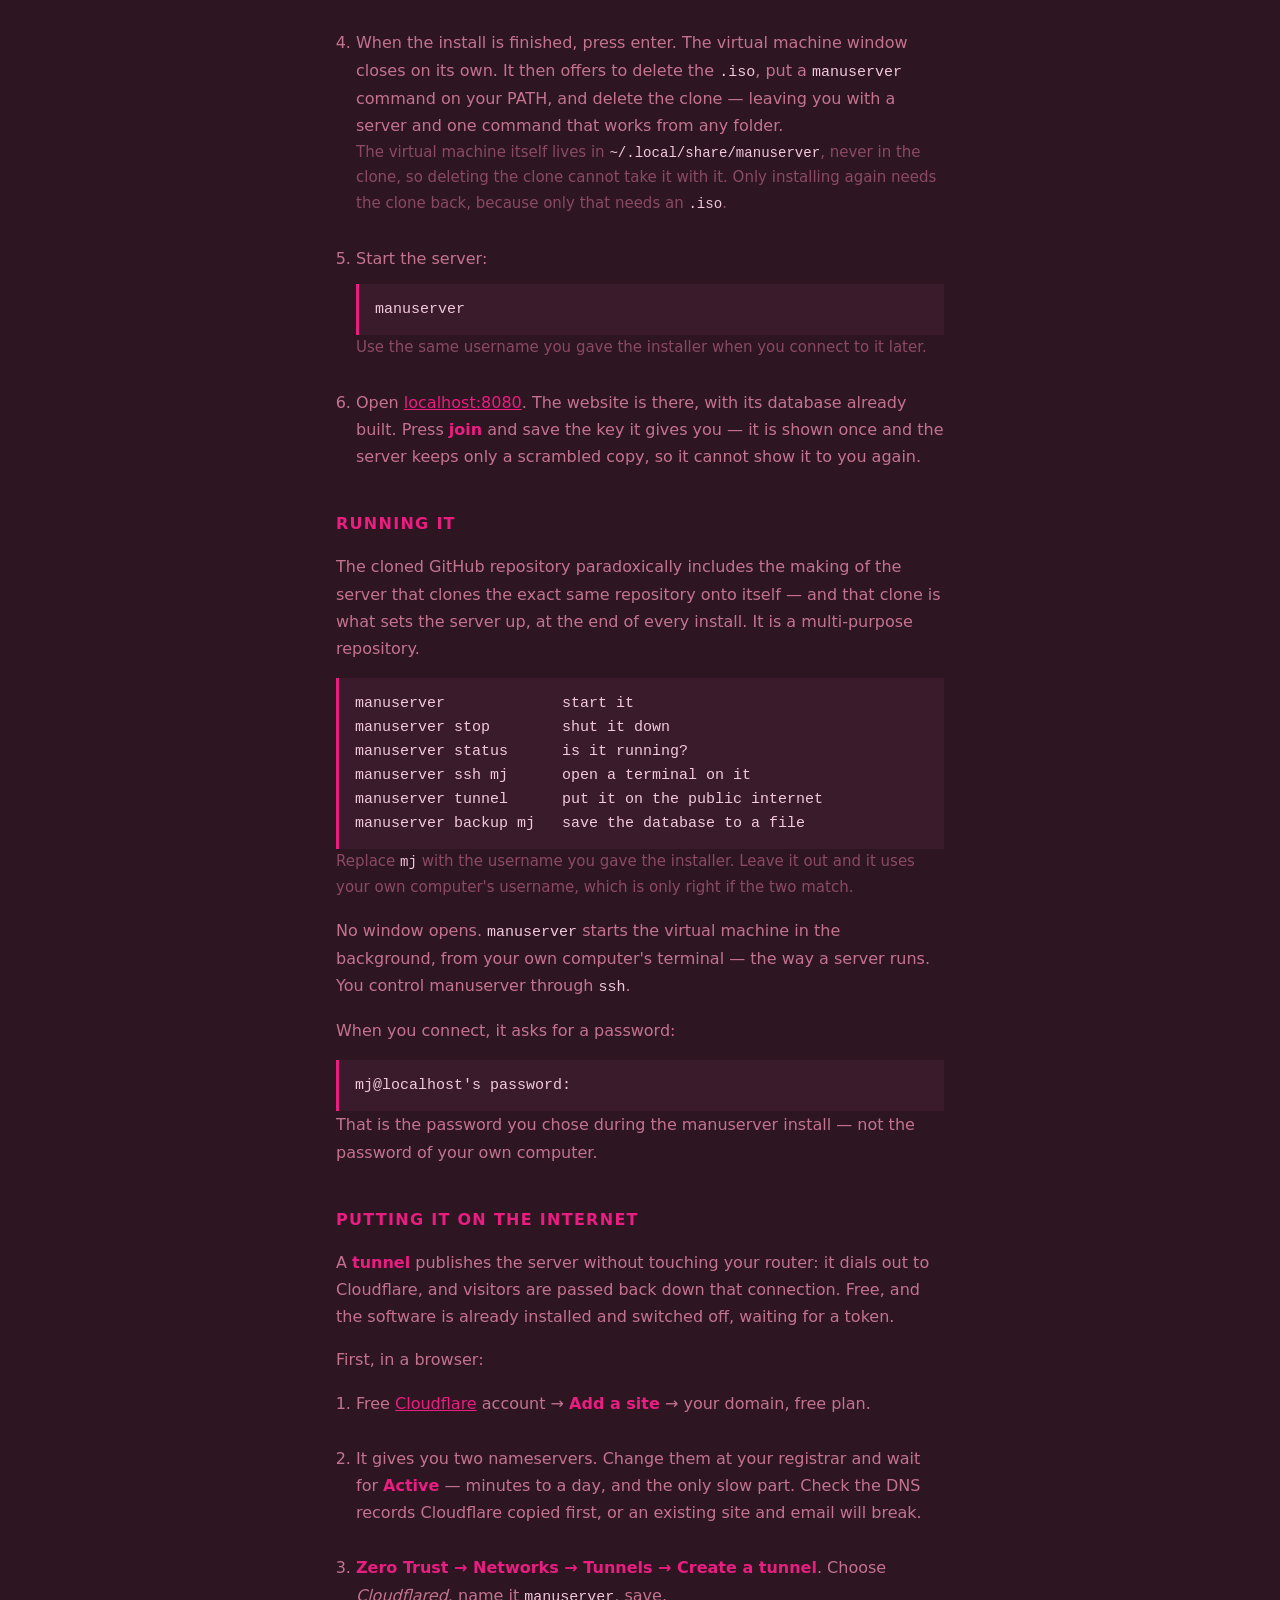
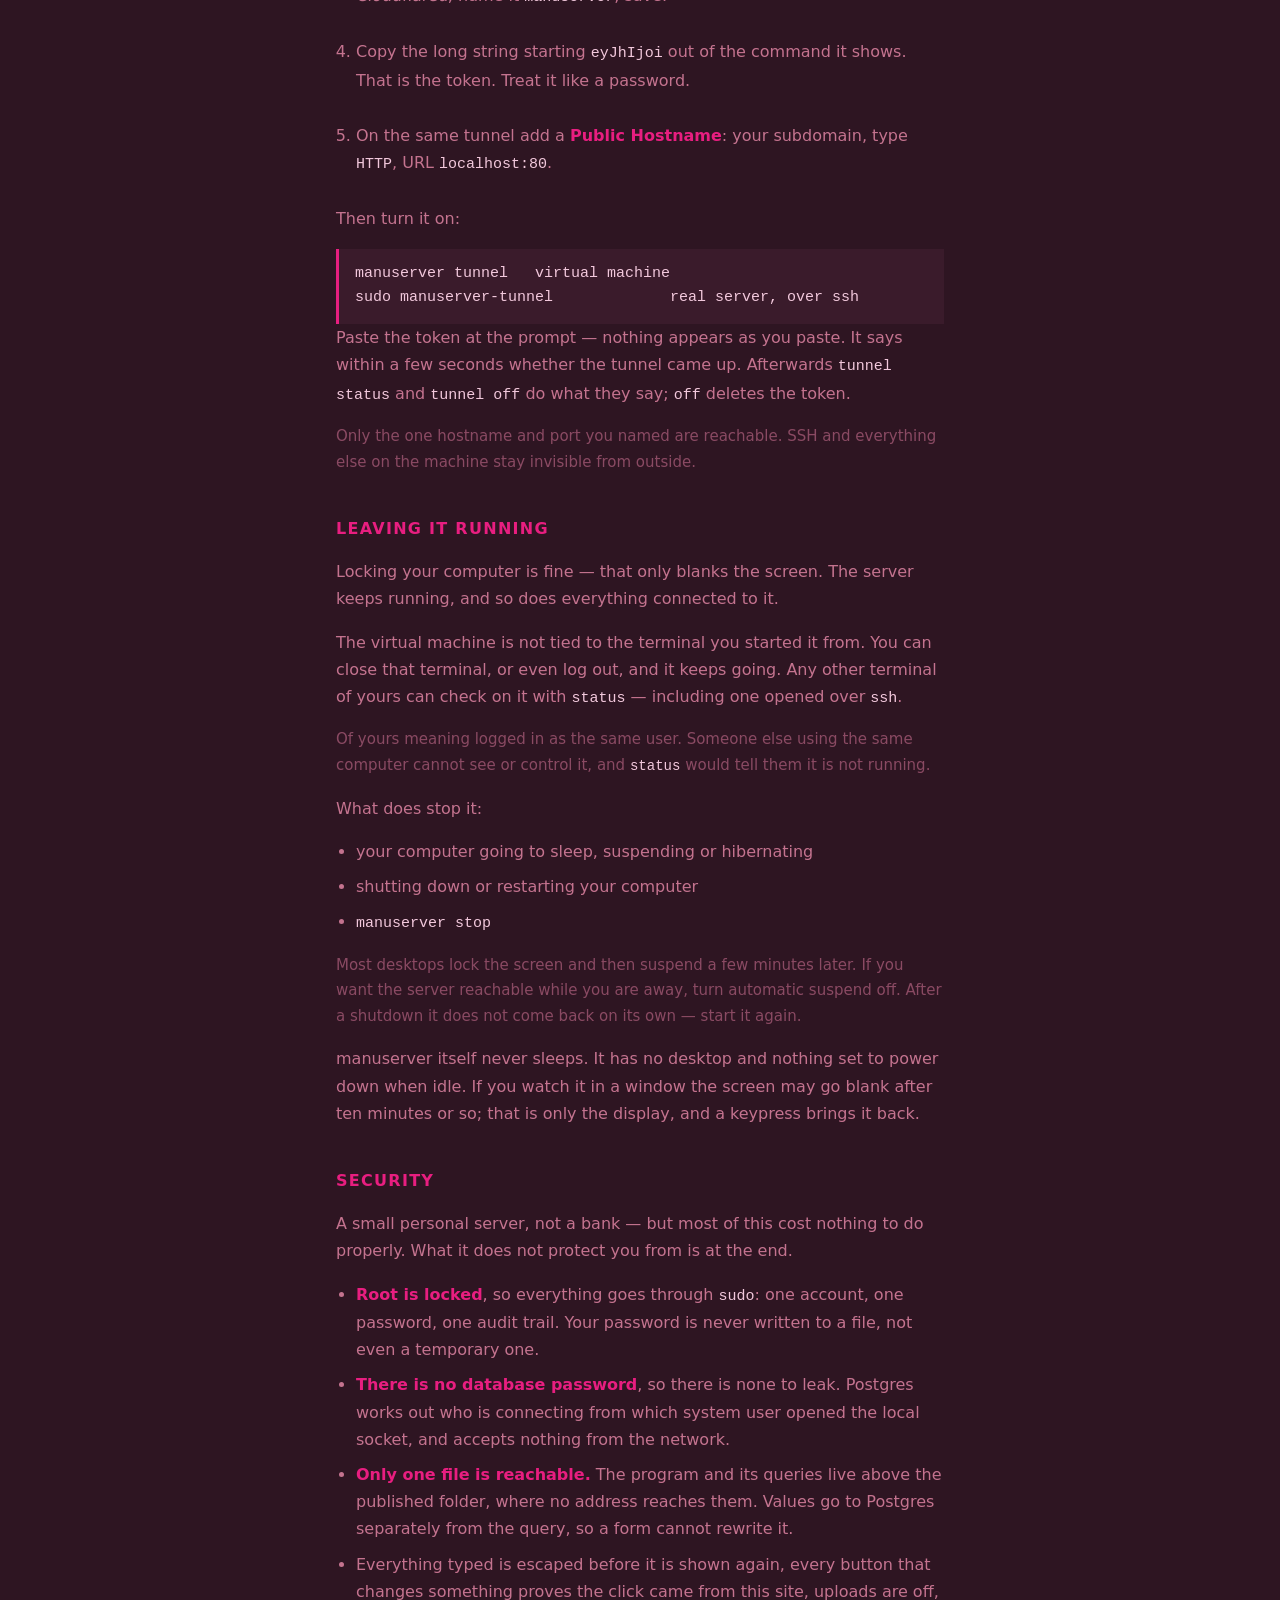
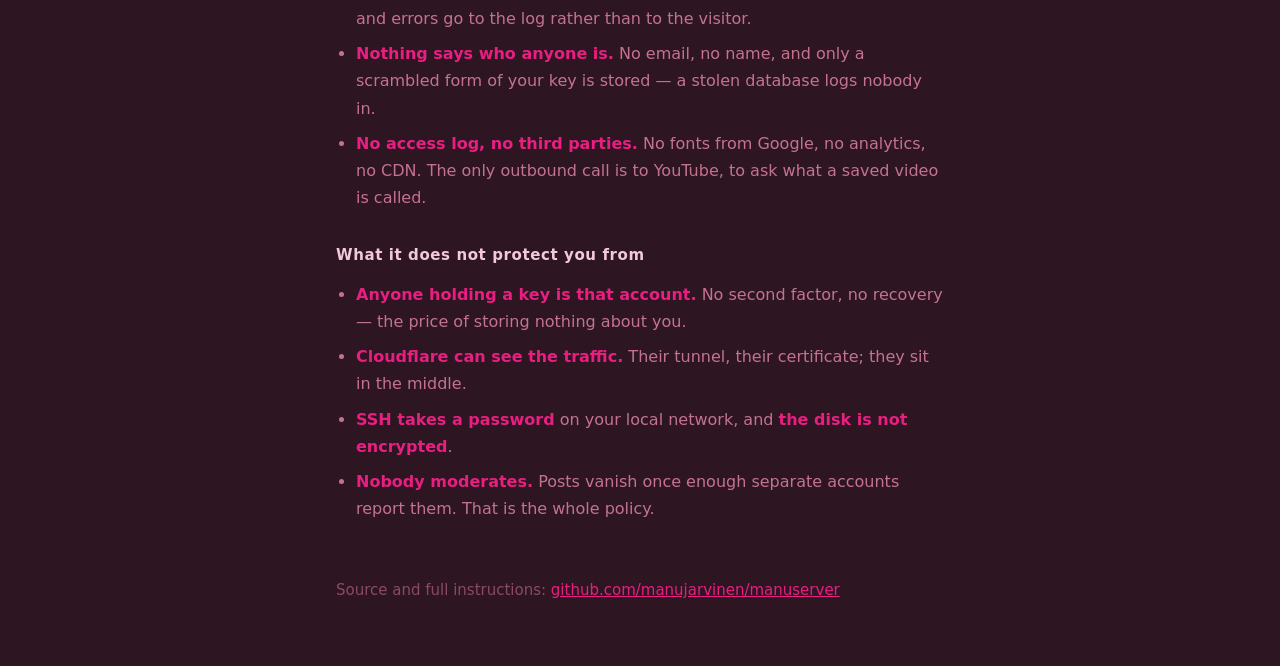
==== commit eae0533b: "Free the server from the folder it was cloned into Two related complaints, one cause: everything liv" ====
--- a/manuserver-website/index.html
+++ b/manuserver-website/index.html
@@ -161,8 +161,19 @@
     </li>
     <li>
       When the install is finished, press enter. The virtual machine window
-      closes on its own. Then start the server:
-<pre>./run-manuserver-in-vm.sh</pre>
+      closes on its own. It then offers to delete the <code>.iso</code>, put a
+      <code>manuserver</code> command on your PATH, and delete the clone —
+      leaving you with a server and one command that works from any folder.
+      <p class="note">
+        The virtual machine itself lives in
+        <code>~/.local/share/manuserver</code>, never in the clone, so deleting
+        the clone cannot take it with it. Only installing again needs the clone
+        back, because only that needs an <code>.iso</code>.
+      </p>
+    </li>
+    <li>
+      Start the server:
+<pre>manuserver</pre>
       <p class="note">
         Use the same username you gave the installer when you connect to it
         later.
@@ -183,12 +194,12 @@
     is what sets the server up, at the end of every install. It is a
     multi-purpose repository.
   </p>
-<pre>./run-manuserver-in-vm.sh             start it
-./run-manuserver-in-vm.sh stop        shut it down
-./run-manuserver-in-vm.sh status      is it running?
-./run-manuserver-in-vm.sh ssh mj      open a terminal on it
-./run-manuserver-in-vm.sh tunnel      put it on the public internet
-./run-manuserver-in-vm.sh backup mj   save the database to a file</pre>
+<pre>manuserver             start it
+manuserver stop        shut it down
+manuserver status      is it running?
+manuserver ssh mj      open a terminal on it
+manuserver tunnel      put it on the public internet
+manuserver backup mj   save the database to a file</pre>
   <p class="note">
     Replace <code>mj</code> with the username you gave the installer. Leave it
     out and it uses your own computer's username, which is only right if the
@@ -196,7 +207,7 @@
   </p>
 
   <p>
-    No window opens. <code>./run-manuserver-in-vm.sh</code> starts the virtual
+    No window opens. <code>manuserver</code> starts the virtual
     machine in the background, from your own computer's terminal — the way a
     server runs. You control manuserver through <code>ssh</code>.
   </p>
@@ -245,7 +256,7 @@
   </ol>
 
   <p>Then turn it on:</p>
-<pre>./run-manuserver-in-vm.sh tunnel   virtual machine
+<pre>manuserver tunnel   virtual machine
 sudo manuserver-tunnel             real server, over ssh</pre>
   <p>
     Paste the token at the prompt — nothing appears as you paste. It says
@@ -278,7 +289,7 @@
   <ul>
     <li>your computer going to sleep, suspending or hibernating</li>
     <li>shutting down or restarting your computer</li>
-    <li><code>./run-manuserver-in-vm.sh stop</code></li>
+    <li><code>manuserver stop</code></li>
   </ul>
   <p class="note">
     Most desktops lock the screen and then suspend a few minutes later. If you
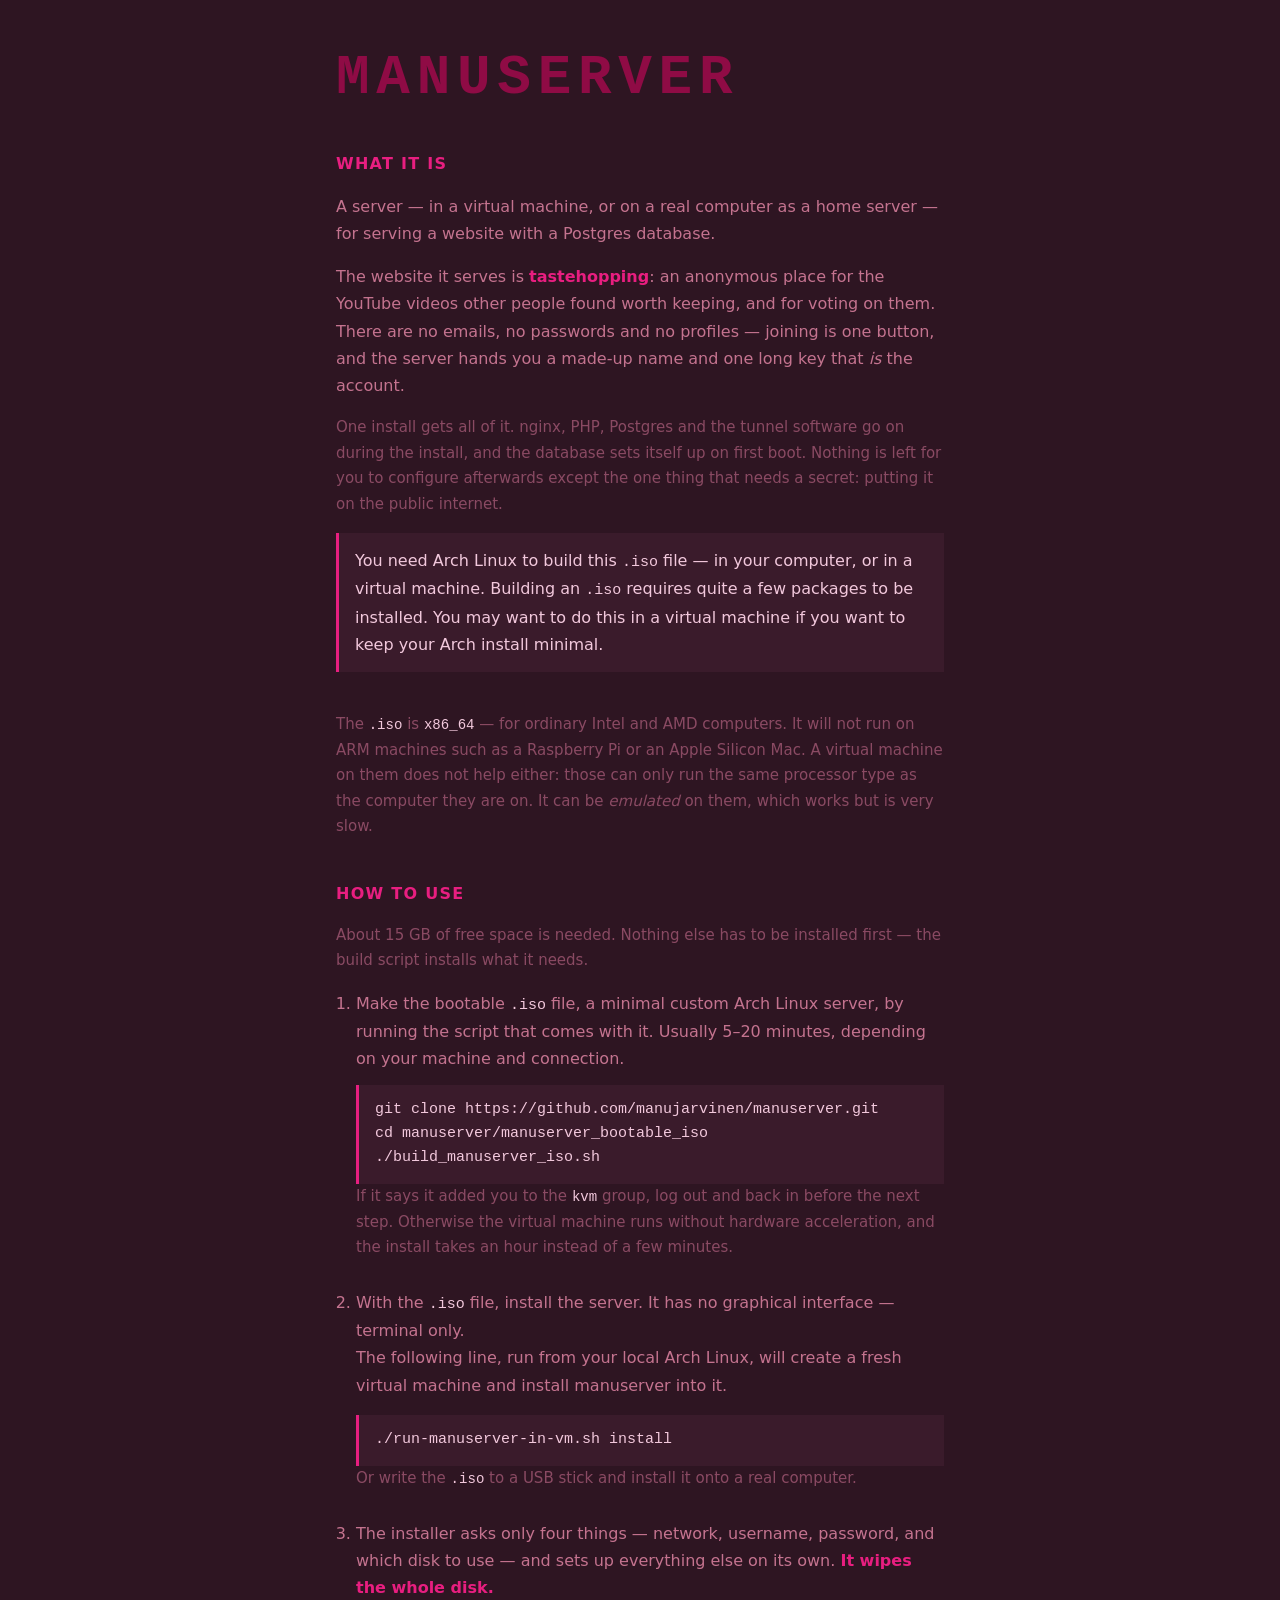
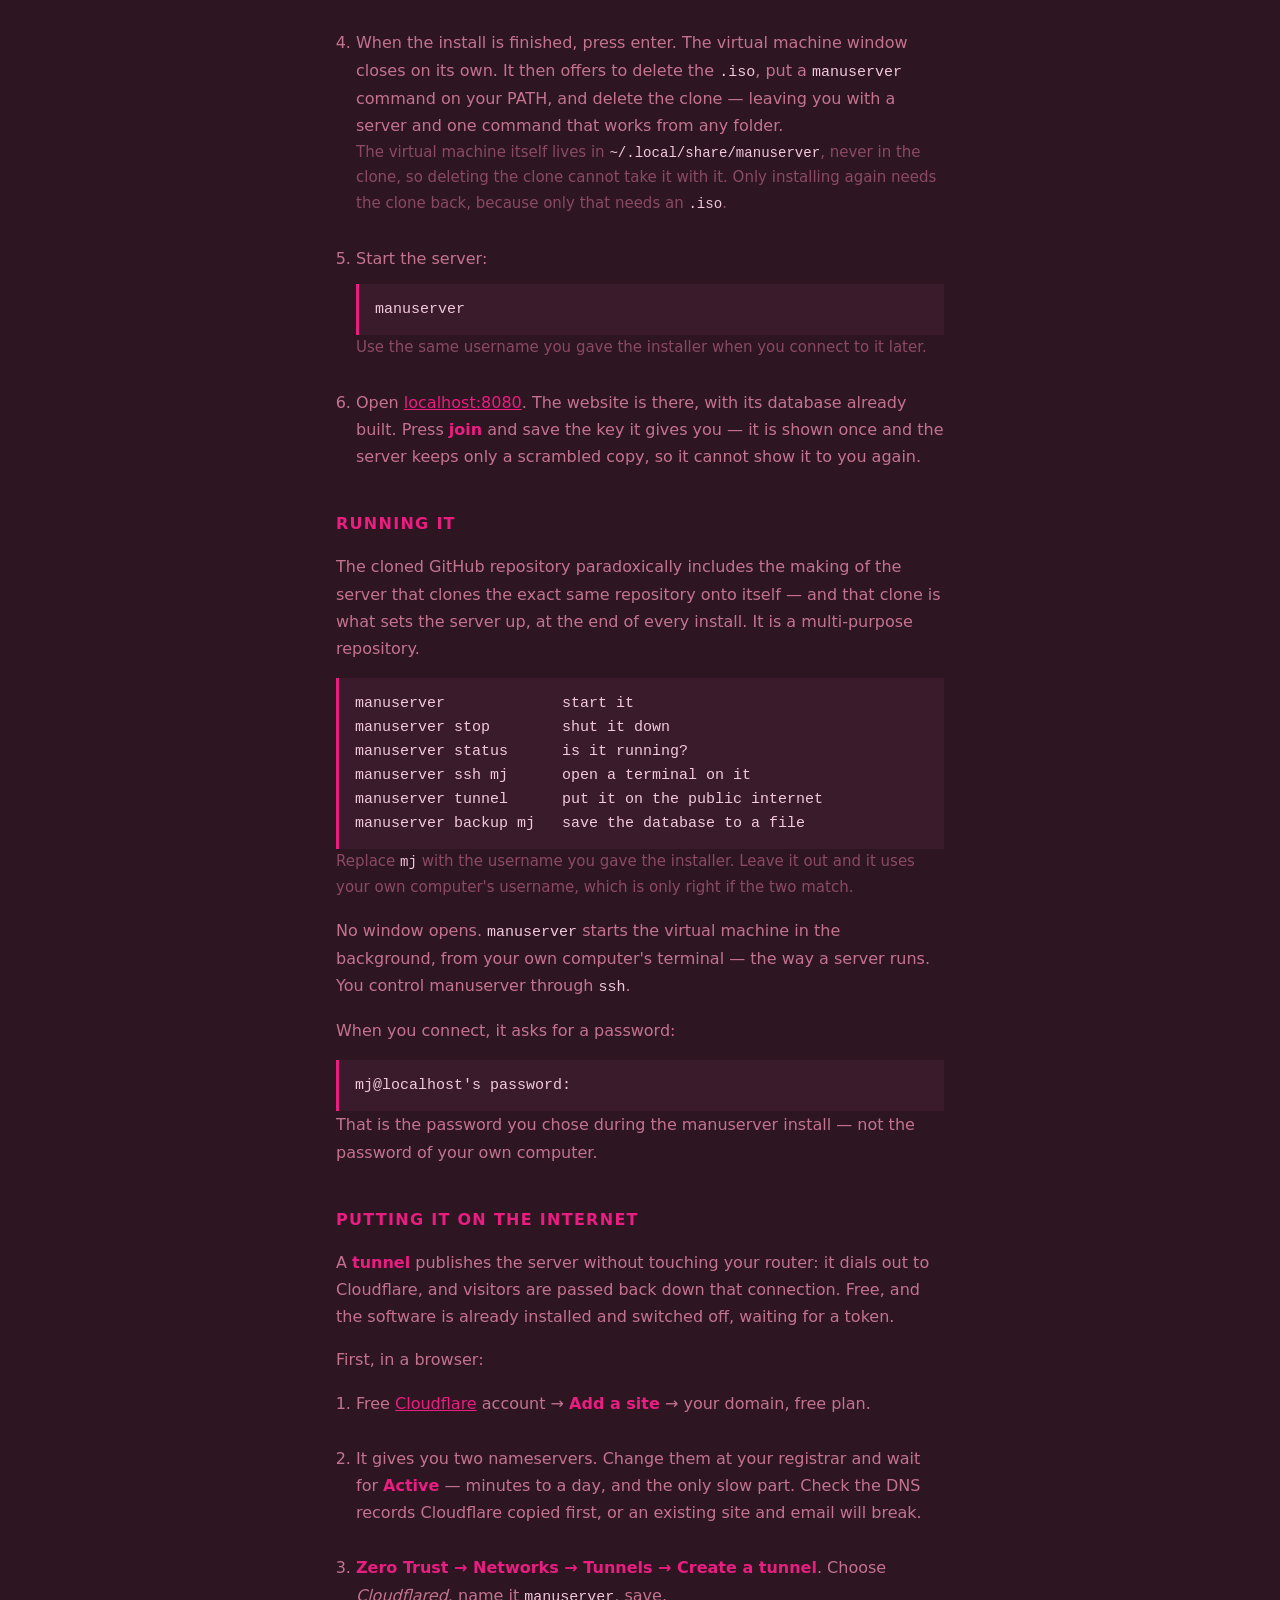
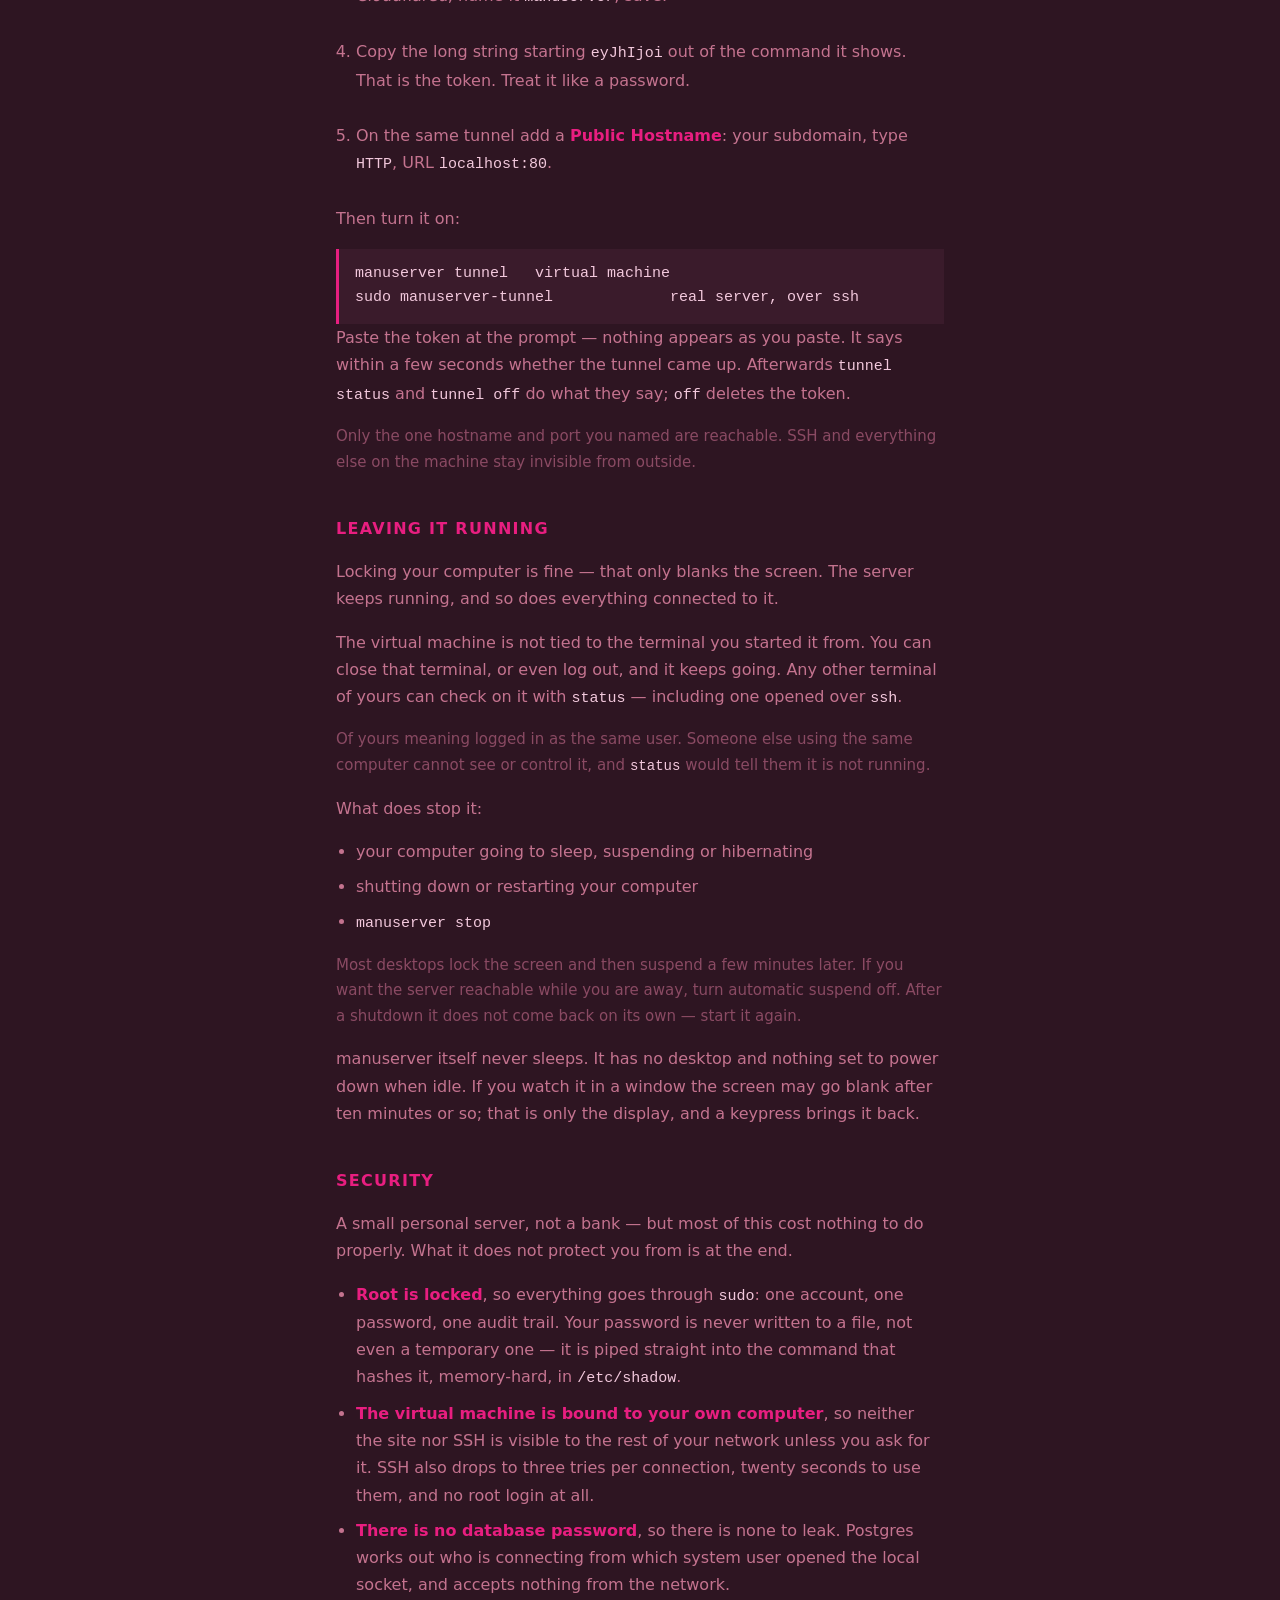
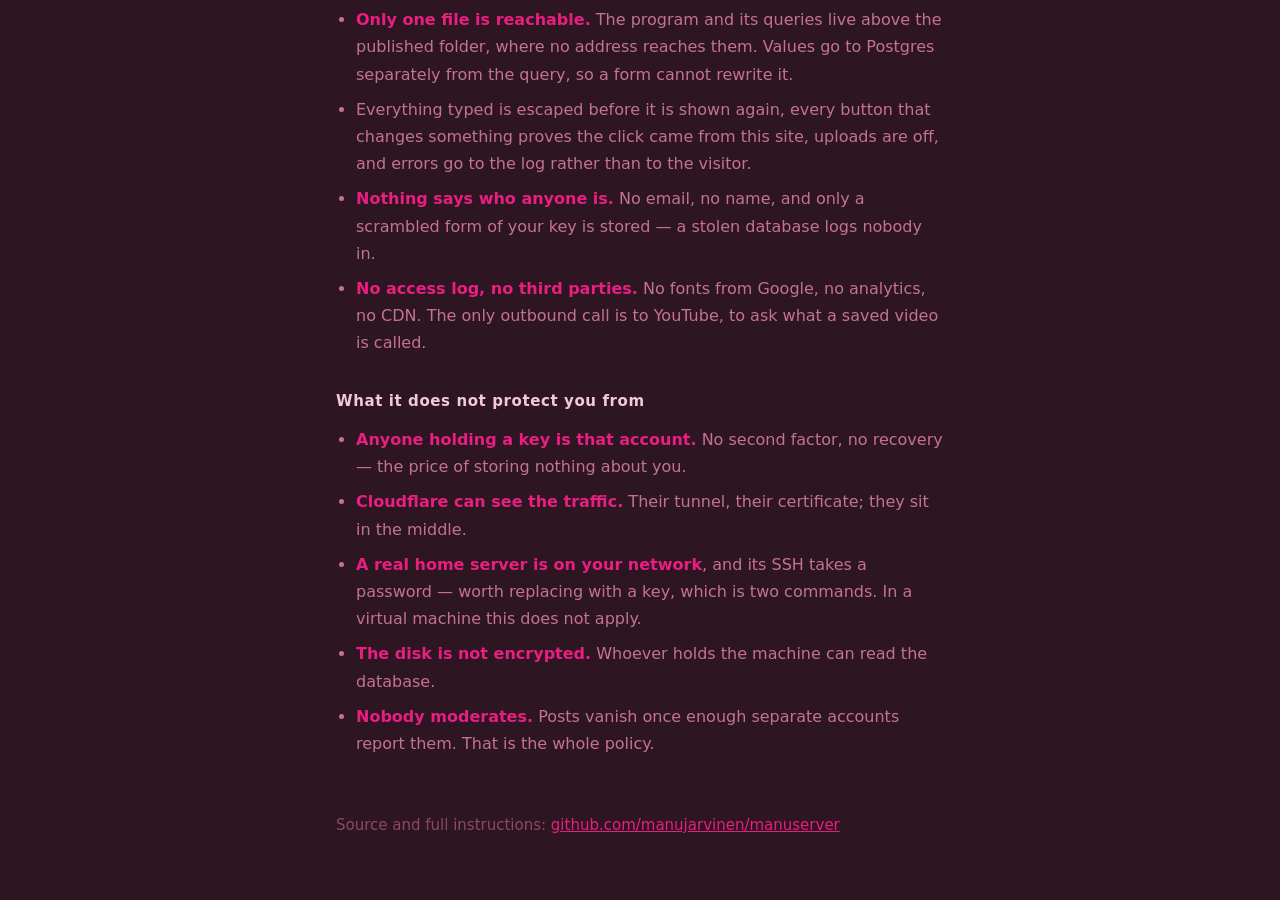
==== commit 57243487: "Stop the VM's sshd facing the whole local network Three changes, in descending order of how much the" ====
--- a/manuserver-website/index.html
+++ b/manuserver-website/index.html
@@ -312,7 +312,15 @@
     <li>
       <strong>Root is locked</strong>, so everything goes through
       <code>sudo</code>: one account, one password, one audit trail. Your
-      password is never written to a file, not even a temporary one.
+      password is never written to a file, not even a temporary one — it is
+      piped straight into the command that hashes it, memory-hard, in
+      <code>/etc/shadow</code>.
+    </li>
+    <li>
+      <strong>The virtual machine is bound to your own computer</strong>, so
+      neither the site nor SSH is visible to the rest of your network unless
+      you ask for it. SSH also drops to three tries per connection, twenty
+      seconds to use them, and no root login at all.
     </li>
     <li>
       <strong>There is no database password</strong>, so there is none to leak.
@@ -351,8 +359,13 @@
       certificate; they sit in the middle.
     </li>
     <li>
-      <strong>SSH takes a password</strong> on your local network, and
-      <strong>the disk is not encrypted</strong>.
+      <strong>A real home server is on your network</strong>, and its SSH takes
+      a password — worth replacing with a key, which is two commands. In a
+      virtual machine this does not apply.
+    </li>
+    <li>
+      <strong>The disk is not encrypted.</strong> Whoever holds the machine can
+      read the database.
     </li>
     <li>
       <strong>Nobody moderates.</strong> Posts vanish once enough separate
